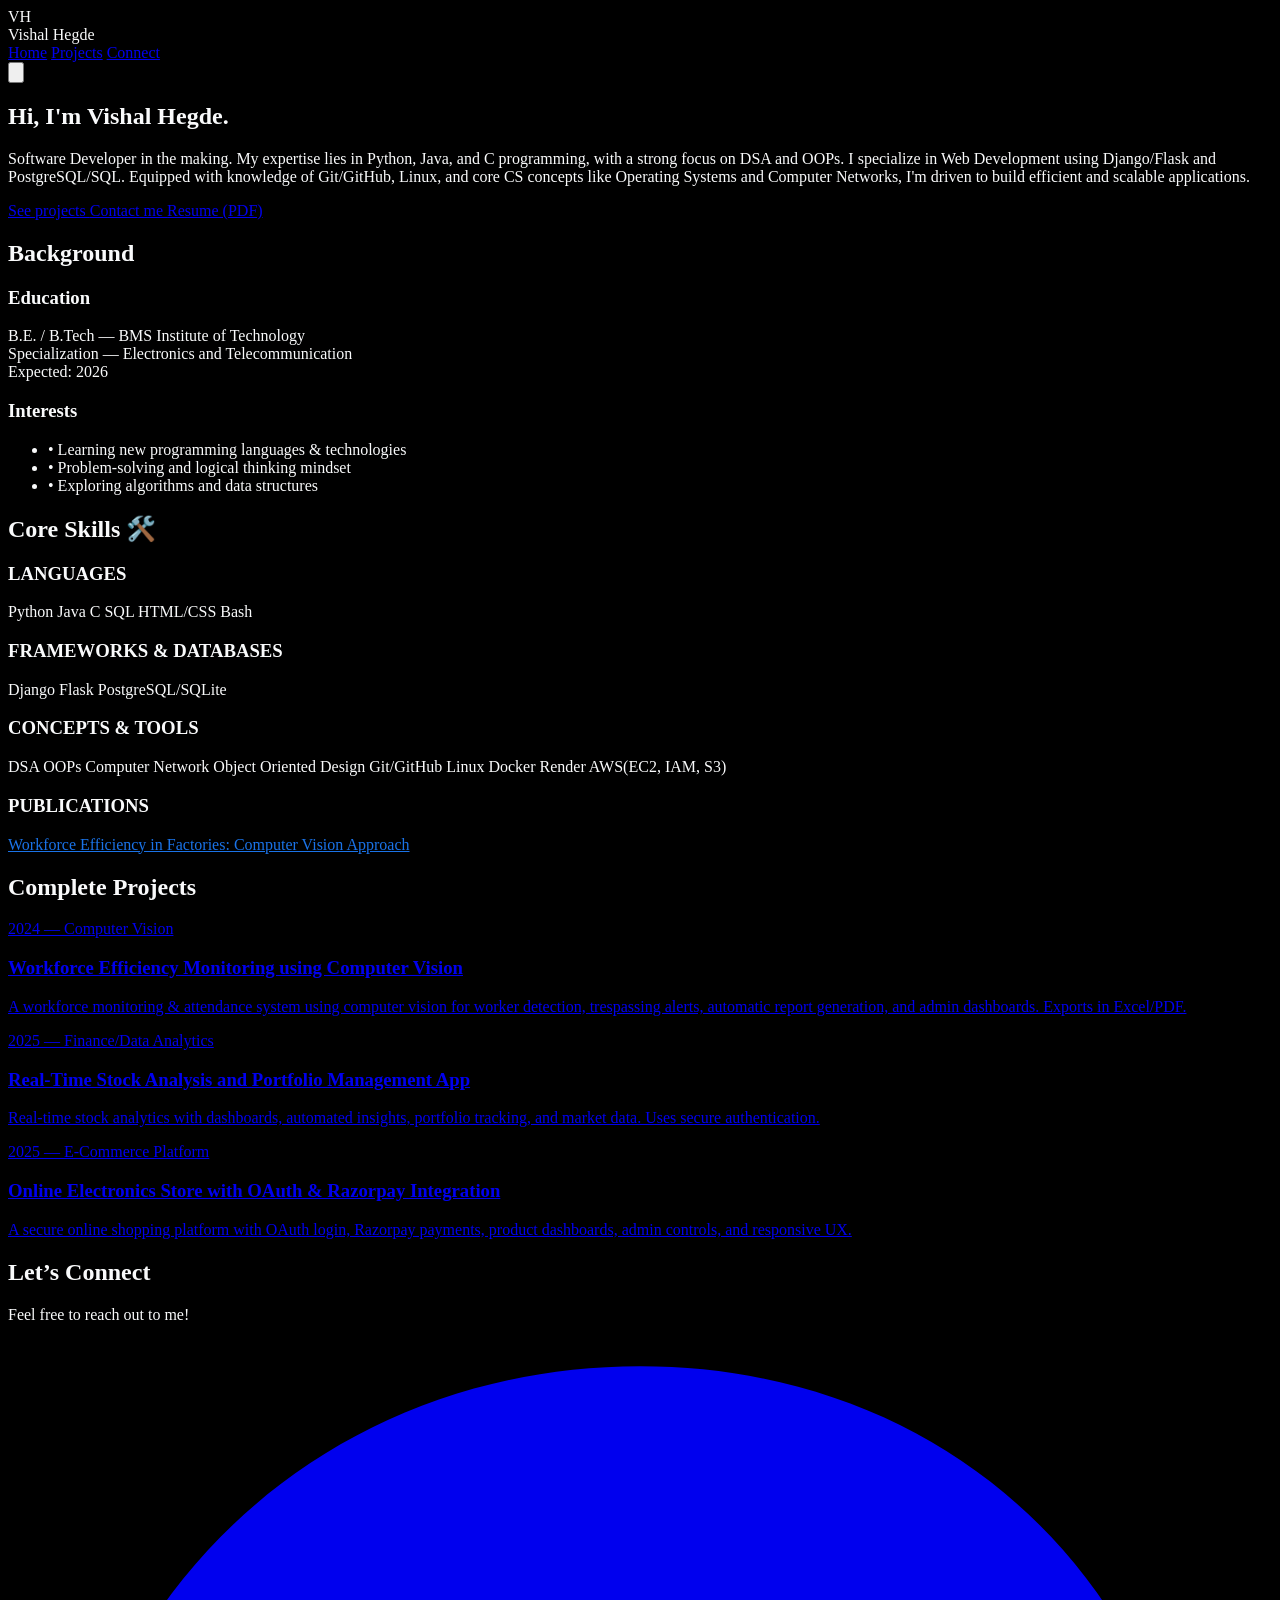
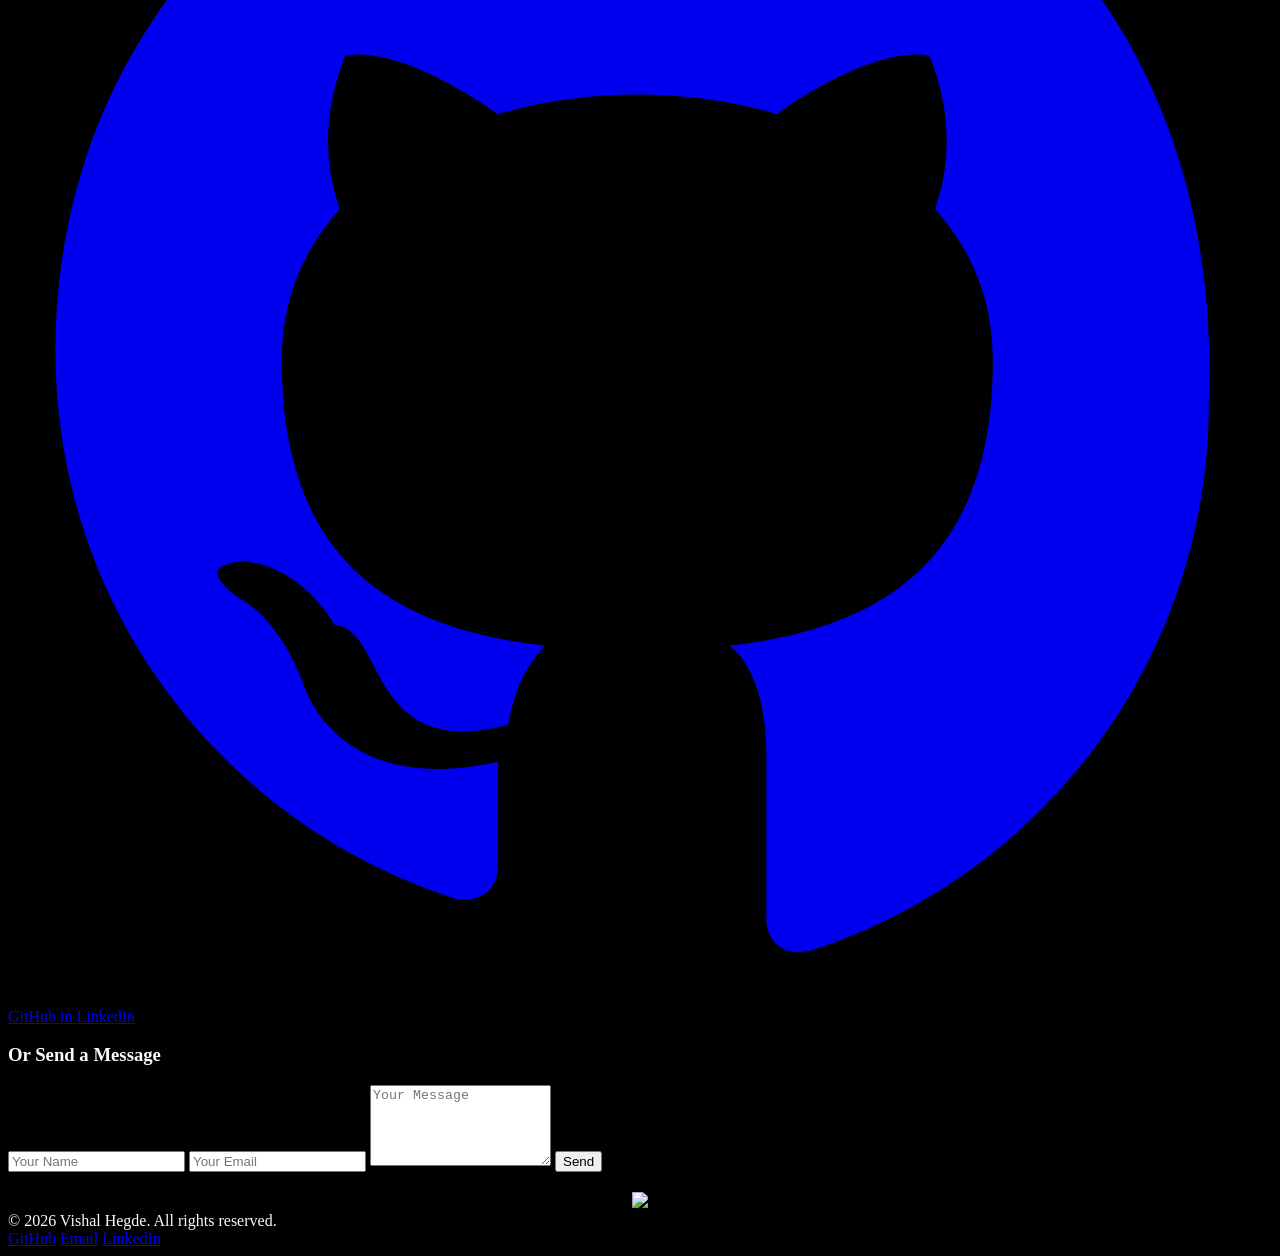
==== index.html @ f07d529d "Add AWS skills to the skills section" ====
<!doctype html>
<html lang="en">
<head>
  <meta charset="utf-8" />
  <meta name="viewport" content="width=device-width,initial-scale=1" />
  <title>About — Vishal Hegde</title>

  <script src="https://cdn.tailwindcss.com"></script>
<!-- Google tag (gtag.js) -->
<script async src="https://www.googletagmanager.com/gtag/js?id=G-PFP9SLNDZ5"></script>
<script>
  window.dataLayer = window.dataLayer || [];
  function gtag(){dataLayer.push(arguments);}
  gtag('js', new Date());

  gtag('config', 'G-PFP9SLNDZ5');
</script>
  <style>
    body {
      background: #000;          /* pure black */
      color: #f9fafb;
      min-height: 100vh;
    }
  </style>
</head>
<body class="antialiased">

  <header class="fixed top-0 inset-x-0 z-30">
    <div class="mx-auto max-w-5xl px-4">
      <div
        class="mt-3 mb-2 flex items-center justify-between rounded-2xl border border-white/10 bg-white/5 px-4 py-3 backdrop-blur-md"
      >
        <div class="flex items-center gap-2">
          <div class="flex h-9 w-9 items-center justify-center rounded-full bg-white/10 text-sm font-semibold">
            VH
          </div>
          <span class="text-sm font-medium sm:text-base">Vishal Hegde</span>
        </div>

        <nav class="hidden gap-6 text-sm text-neutral-200 md:flex">
          <a href="index.html" class="hover:text-white">Home</a>
          <a href="#projects" class="hover:text-white">Projects</a>
          <a href="#connect" class="hover:text-white">Connect</a>
        </nav>

        <button class="md:hidden p-1 text-neutral-200" aria-label="Menu">
          <svg viewBox="0 0 24 24" class="h-6 w-6" fill="none" stroke="currentColor" stroke-width="1.6">
            <path stroke-linecap="round" stroke-linejoin="round" d="M4 7h16M4 12h16M4 17h16"/>
          </svg>
        </button>
      </div>
    </div>
  </header>

  <main class="mx-auto max-w-5xl px-4 pt-28 pb-16 text-white">

    <section class="mb-16">
      <h1 class="mb-4 text-4xl font-bold sm:text-5xl">Hi, I'm Vishal Hegde.</h1>

      <p class="mb-6 max-w-3xl leading-relaxed text-neutral-300">
        Software Developer in the making. My expertise lies in Python, Java, and C programming, with a strong focus on DSA and OOPs. I specialize in Web Development using Django/Flask and PostgreSQL/SQL. Equipped with knowledge of Git/GitHub, Linux, and core CS concepts like Operating Systems and Computer Networks, I'm driven to build efficient and scalable applications.
      </p>

      <div class="flex flex-wrap gap-3 text-sm">
        <a href="#projects"
           class="rounded-lg border border-neutral-700 px-4 py-2 hover:bg-white/10">
          See projects
        </a>
        <a href="#connect"
           class="rounded-lg border border-neutral-700 px-4 py-2 hover:bg-white/10">
          Contact me
        </a>
        <a href="static/10-06-25resume.pdf" download
           class="rounded-lg border border-neutral-700 px-4 py-2 hover:bg-white/10">
          Resume (PDF)
        </a>
      </div>
    </section>

    <section class="mb-16 grid grid-cols-1 gap-6 md:grid-cols-2">
      <div class="rounded-2xl border border-neutral-800 bg-neutral-900 px-6 py-6">
        <h2 class="mb-4 text-xl font-semibold">Background</h2>

        <h3 class="mb-1 text-sm font-medium">Education</h3>
        <p class="mb-4 text-sm leading-relaxed text-neutral-300">
          B.E. / B.Tech — BMS Institute of Technology<br>
          Specialization — Electronics and Telecommunication<br>
          Expected: 2026
        </p>

        <h3 class="mb-1 text-sm font-medium">Interests</h3>
        <ul class="space-y-1 text-sm text-neutral-300">
          <li>• Learning new programming languages & technologies</li>
          <li>• Problem-solving and logical thinking mindset</li>
          <li>• Exploring algorithms and data structures</li>
        </ul>
      </div>

      <div class="rounded-2xl border border-neutral-800 bg-neutral-900 px-6 py-6">
        <h2 class="mb-4 flex items-center gap-2 text-xl font-semibold">
          Core Skills <span>🛠️</span>
        </h2>

        <h3 class="mb-2 text-xs font-semibold tracking-wide text-neutral-400">
          LANGUAGES
        </h3>
        <div class="mb-4 flex flex-wrap gap-2 text-xs">
          <span class="rounded-lg bg-white/10 px-3 py-1">Python</span>
          <span class="rounded-lg bg-white/10 px-3 py-1">Java</span>
          <span class="rounded-lg bg-white/10 px-3 py-1">C</span>
          <span class="rounded-lg bg-white/10 px-3 py-1">SQL</span>
          <span class="rounded-lg bg-white/10 px-3 py-1">HTML/CSS</span>
          <span class="rounded-lg bg-white/10 px-3 py-1">Bash</span>
        </div>

        <h3 class="mb-2 text-xs font-semibold tracking-wide text-neutral-400">
          FRAMEWORKS &amp; DATABASES
        </h3>
        <div class="mb-4 flex flex-wrap gap-2 text-xs">
          <span class="rounded-lg bg-white/10 px-3 py-1">Django</span>
          <span class="rounded-lg bg-white/10 px-3 py-1">Flask</span>
          <span class="rounded-lg bg-white/10 px-3 py-1">PostgreSQL/SQLite </span>
        </div>

        <h3 class="mb-2 text-xs font-semibold tracking-wide text-neutral-400">
          CONCEPTS &amp; TOOLS
        </h3>
        <div class="flex flex-wrap gap-2 text-xs">
          <span class="rounded-lg bg-white/10 px-3 py-1">DSA</span>
          <span class="rounded-lg bg-white/10 px-3 py-1">OOPs</span>
          <span class="rounded-lg bg-white/10 px-3 py-1">Computer Network</span>
          <span class="rounded-lg bg-white/10 px-3 py-1">Object Oriented Design</span>
          <span class="rounded-lg bg-white/10 px-3 py-1">Git/GitHub</span>
          <span class="rounded-lg bg-white/10 px-3 py-1">Linux</span>
          <span class="rounded-lg bg-white/10 px-3 py-1">Docker</span>
          <span class="rounded-lg bg-white/10 px-3 py-1">Render</span>
          <span class="rounded-lg bg-white/10 px-3 py-1">AWS(EC2, IAM, S3)</span>
        </div>
        <h3 class="mb-2 text-xs font-semibold tracking-wide text-neutral-400">
          PUBLICATIONS
        </h3>
        <div class="mb-4 flex flex-wrap gap-2 text-xs">
         <a style="color:#1a73e8; text-decoration: underline;" href="https://ieeexplore.ieee.org/document/11280292">Workforce Efficiency in Factories: Computer Vision Approach</a>
        </div>
      </div>
    </section>

    <section id="projects" class="mb-20">
      <div class="mb-8 flex items-center justify-between">
        <h2 class="text-3xl font-bold text-white">Complete Projects</h2>
      </div>

      <div class="space-y-8">
        <a
          href="project1.html"
          class="block rounded-xl bg-neutral-900 border border-neutral-800 p-6 hover:bg-neutral-800 transition"
        >
          <p class="text-xs text-neutral-400 mb-2">2024 — Computer Vision</p>
          <h3 class="text-lg font-semibold mb-3">
            Workforce Efficiency Monitoring using Computer Vision
          </h3>
          <p class="text-sm text-neutral-300 leading-relaxed">
            A workforce monitoring & attendance system using computer vision for worker detection,
            trespassing alerts, automatic report generation, and admin dashboards. Exports in Excel/PDF.
          </p>
        </a>

        <a
          href="project2.html"
          class="block rounded-xl bg-neutral-900 border border-neutral-800 p-6 hover:bg-neutral-800 transition"
        >
          <p class="text-xs text-neutral-400 mb-2">2025 — Finance/Data Analytics</p>
          <h3 class="text-lg font-semibold mb-3">
            Real-Time Stock Analysis and Portfolio Management App
          </h3>
          <p class="text-sm text-neutral-300 leading-relaxed">
            Real-time stock analytics with dashboards, automated insights, portfolio tracking,
            and market data. Uses secure authentication.
          </p>
        </a>

        <a
          href="project3.html"
          class="block rounded-xl bg-neutral-900 border border-neutral-800 p-6 hover:bg-neutral-800 transition"
        >
          <p class="text-xs text-neutral-400 mb-2">2025 — E-Commerce Platform</p>
          <h3 class="text-lg font-semibold mb-3">
            Online Electronics Store with OAuth & Razorpay Integration
          </h3>
          <p class="text-sm text-neutral-300 leading-relaxed">
            A secure online shopping platform with OAuth login, Razorpay payments, product dashboards,
            admin controls, and responsive UX.
          </p>
        </a>
      </div>
    </section>

    <section id="connect" class="mb-20 flex flex-col items-center text-center">
      <h2 class="text-4xl font-extrabold mb-3">Let’s Connect</h2>
      <p class="text-neutral-300 mb-8">Feel free to reach out to me!</p>

      <div class="flex flex-wrap justify-center gap-4 mb-10">
        <a href="https://github.com/mrnobody075"
           class="inline-flex items-center gap-2 rounded-md border border-neutral-400 bg-neutral-900 px-6 py-2.5 text-sm font-semibold hover:bg-neutral-800">
          <svg viewBox="0 0 24 24" aria-hidden="true" class="h-4 w-4">
            <path fill="currentColor"
                  d="M12 .5C5.7.5.9 5.3.9 11.6c0 4.9 3.2 9 7.6 10.4.6.1.8-.3.8-.6v-2c-3.1.7-3.7-1.5-3.7-1.5-.5-1.3-1.2-1.6-1.2-1.6-1-.7.1-.7.1-.7 1.1.1 1.7 1.2 1.7 1.2 1 .1.6 2.6 3.3 1.9.1-.7.4-1.2.7-1.5-2.5-.3-5-1.3-5-5.4 0-1.2.4-2.1 1.1-2.9-.1-.3-.5-1.4.1-2.9 0 0 .9-.3 2.9 1.1a9.7 9.7 0 0 1 5.3 0c2-1.4 2.9-1.1 2.9-1.1.6 1.5.2 2.6.1 2.9.7.8 1.1 1.7 1.1 2.9 0 4.1-2.5 5.1-5 5.4.4.3.7 1 .7 2.1v3.1c0 .3.2.7.8.6 4.4-1.4 7.6-5.5 7.6-10.4C23.1 5.3 18.3.5 12 .5z" />
          </svg>
          <span>GitHub</span>
        </a>

        <a href="https://www.linkedin.com/in/hegdevishals75/"
           class="inline-flex items-center gap-2 rounded-md border border-neutral-400 bg-neutral-900 px-6 py-2.5 text-sm font-semibold hover:bg-neutral-800">
          <span class="flex h-5 w-5 items-center justify-center rounded-[4px] bg-[#0A66C2] text-xs font-bold">
            in
          </span>
          <span>LinkedIn</span>
        </a>
      </div>

      <h3 class="text-2xl font-extrabold mb-6">Or Send a Message</h3>

      <form
        action="mailto:hegdevishals75@gmail.com"
        method="POST"
        class="w-full max-w-xl space-y-4 text-sm"
        enctype="text/plain"
      >
        <input
          type="text"
          name="name"
          placeholder="Your Name"
          required
          class="w-full rounded-md border border-neutral-700 bg-neutral-900 px-4 py-3 text-neutral-100 placeholder-neutral-500 outline-none focus:border-neutral-400"
        />

        <input
          type="email"
          name="email"
          placeholder="Your Email"
          required
          class="w-full rounded-md border border-neutral-700 bg-neutral-900 px-4 py-3 text-neutral-100 placeholder-neutral-500 outline-none focus:border-neutral-400"
        />

        <textarea
          name="message"
          rows="5"
          placeholder="Your Message"
          required
          class="w-full rounded-md border border-neutral-700 bg-neutral-900 px-4 py-3 text-neutral-100 placeholder-neutral-500 outline-none focus:border-neutral-400"
        ></textarea>

        <button
          type="submit"
          class="w-full rounded-md border border-black bg-black py-3 text-sm font-semibold text-white hover:bg-neutral-900"
        >
          Send
        </button>
      </form>
    </section>

  </main>

<div style="text-align:center; margin-top:20px;">
  <img src="https://komarev.com/ghpvc/?username=mrnobody075&style=for-the-badge"/>
</div>
  <footer class="border-t border-neutral-900 bg-black py-6 text-sm text-neutral-400">
    <div class="mx-auto flex max-w-5xl flex-col items-center justify-between gap-4 px-4 md:flex-row">
      <div>© <span id="year"></span> Vishal Hegde. All rights reserved.</div>
      <div class="flex items-center gap-3">
        <a href="https://github.com/mrnobody075" class="hover:text-white">GitHub</a>
        <a href="mailto:hegdevishals75@gmail.com" class="hover:text-white">Email</a>
        <a href="https://www.linkedin.com/in/hegdevishals75/" class="hover:text-white">LinkedIn</a>
      </div>
    </div>
    <script>
      document.getElementById("year").textContent = new Date().getFullYear();
    </script>
  </footer>
</body>
</html>
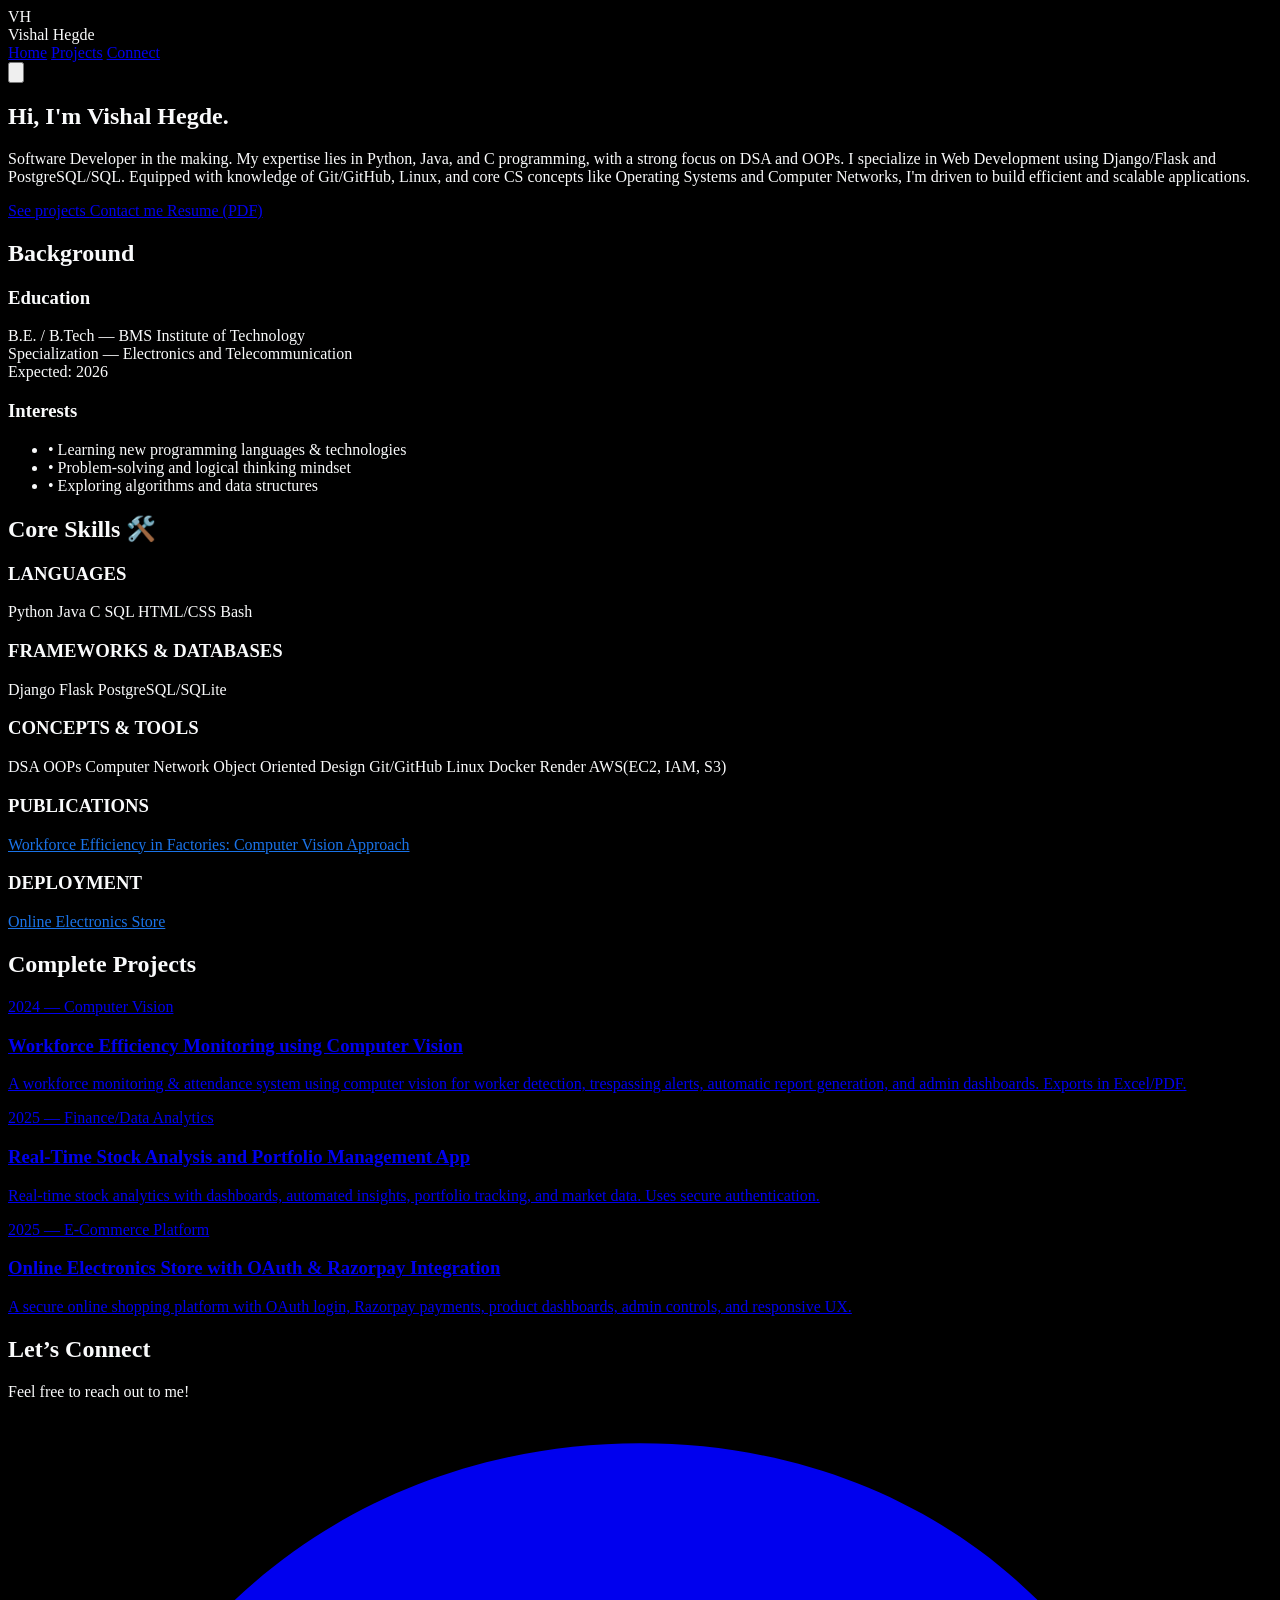
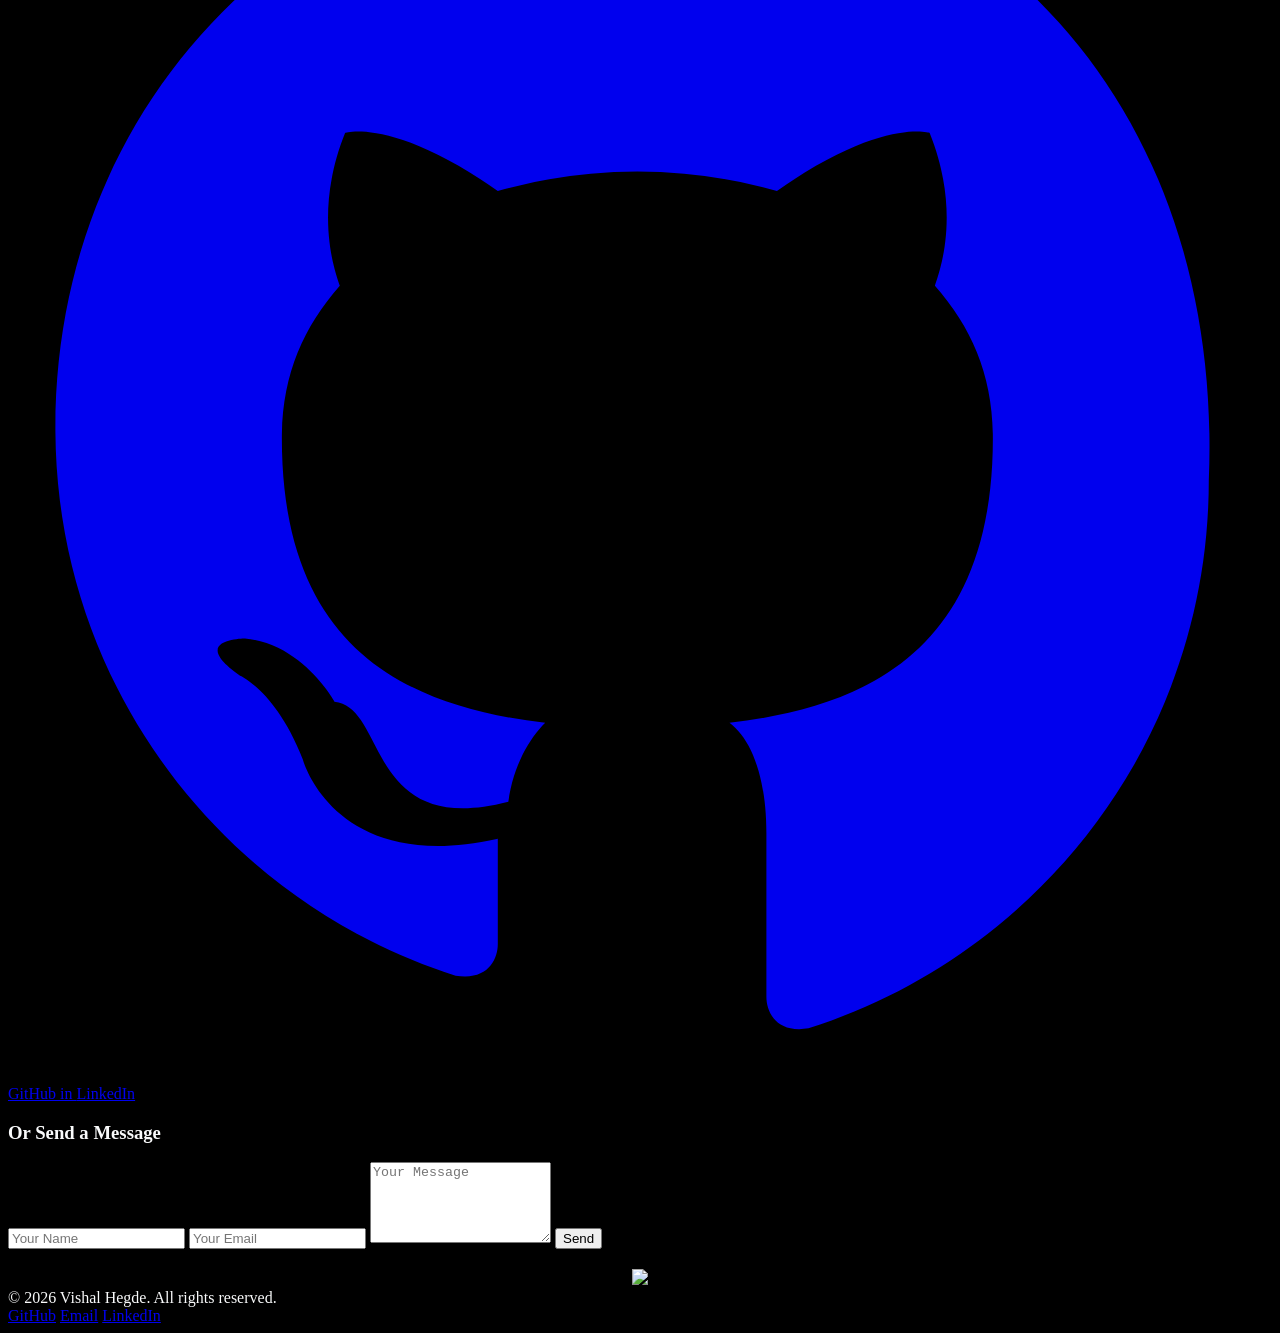
==== commit 49e15260: "Add deployment section with project links" ====
--- a/index.html
+++ b/index.html
@@ -70,7 +70,7 @@
            class="rounded-lg border border-neutral-700 px-4 py-2 hover:bg-white/10">
           Contact me
         </a>
-        <a href="static/10-06-25resume.pdf" download
+        <a href="static/Resume.pdf" download
            class="rounded-lg border border-neutral-700 px-4 py-2 hover:bg-white/10">
           Resume (PDF)
         </a>
@@ -141,6 +141,12 @@
         </h3>
         <div class="mb-4 flex flex-wrap gap-2 text-xs">
          <a style="color:#1a73e8; text-decoration: underline;" href="https://ieeexplore.ieee.org/document/11280292">Workforce Efficiency in Factories: Computer Vision Approach</a>
+        </div>
+        <h3 class="mb-2 text-xs font-semibold tracking-wide text-neutral-400">
+          DEPLOYMENT
+        </h3>
+        <div class="mb-4 flex flex-wrap gap-2 text-xs">
+         <a style="color:#1a73e8; text-decoration: underline;" href="https://online-e-commerce-application-with.onrender.com/">Online Electronics Store</a>
         </div>
       </div>
     </section>
@@ -268,7 +274,7 @@
     <div class="mx-auto flex max-w-5xl flex-col items-center justify-between gap-4 px-4 md:flex-row">
       <div>© <span id="year"></span> Vishal Hegde. All rights reserved.</div>
       <div class="flex items-center gap-3">
-        <a href="https://github.com/mrnobody075" class="hover:text-white">GitHub</a>
+        <a href="https://github.com/vishal-h-dev" class="hover:text-white">GitHub</a>
         <a href="mailto:hegdevishals75@gmail.com" class="hover:text-white">Email</a>
         <a href="https://www.linkedin.com/in/hegdevishals75/" class="hover:text-white">LinkedIn</a>
       </div>
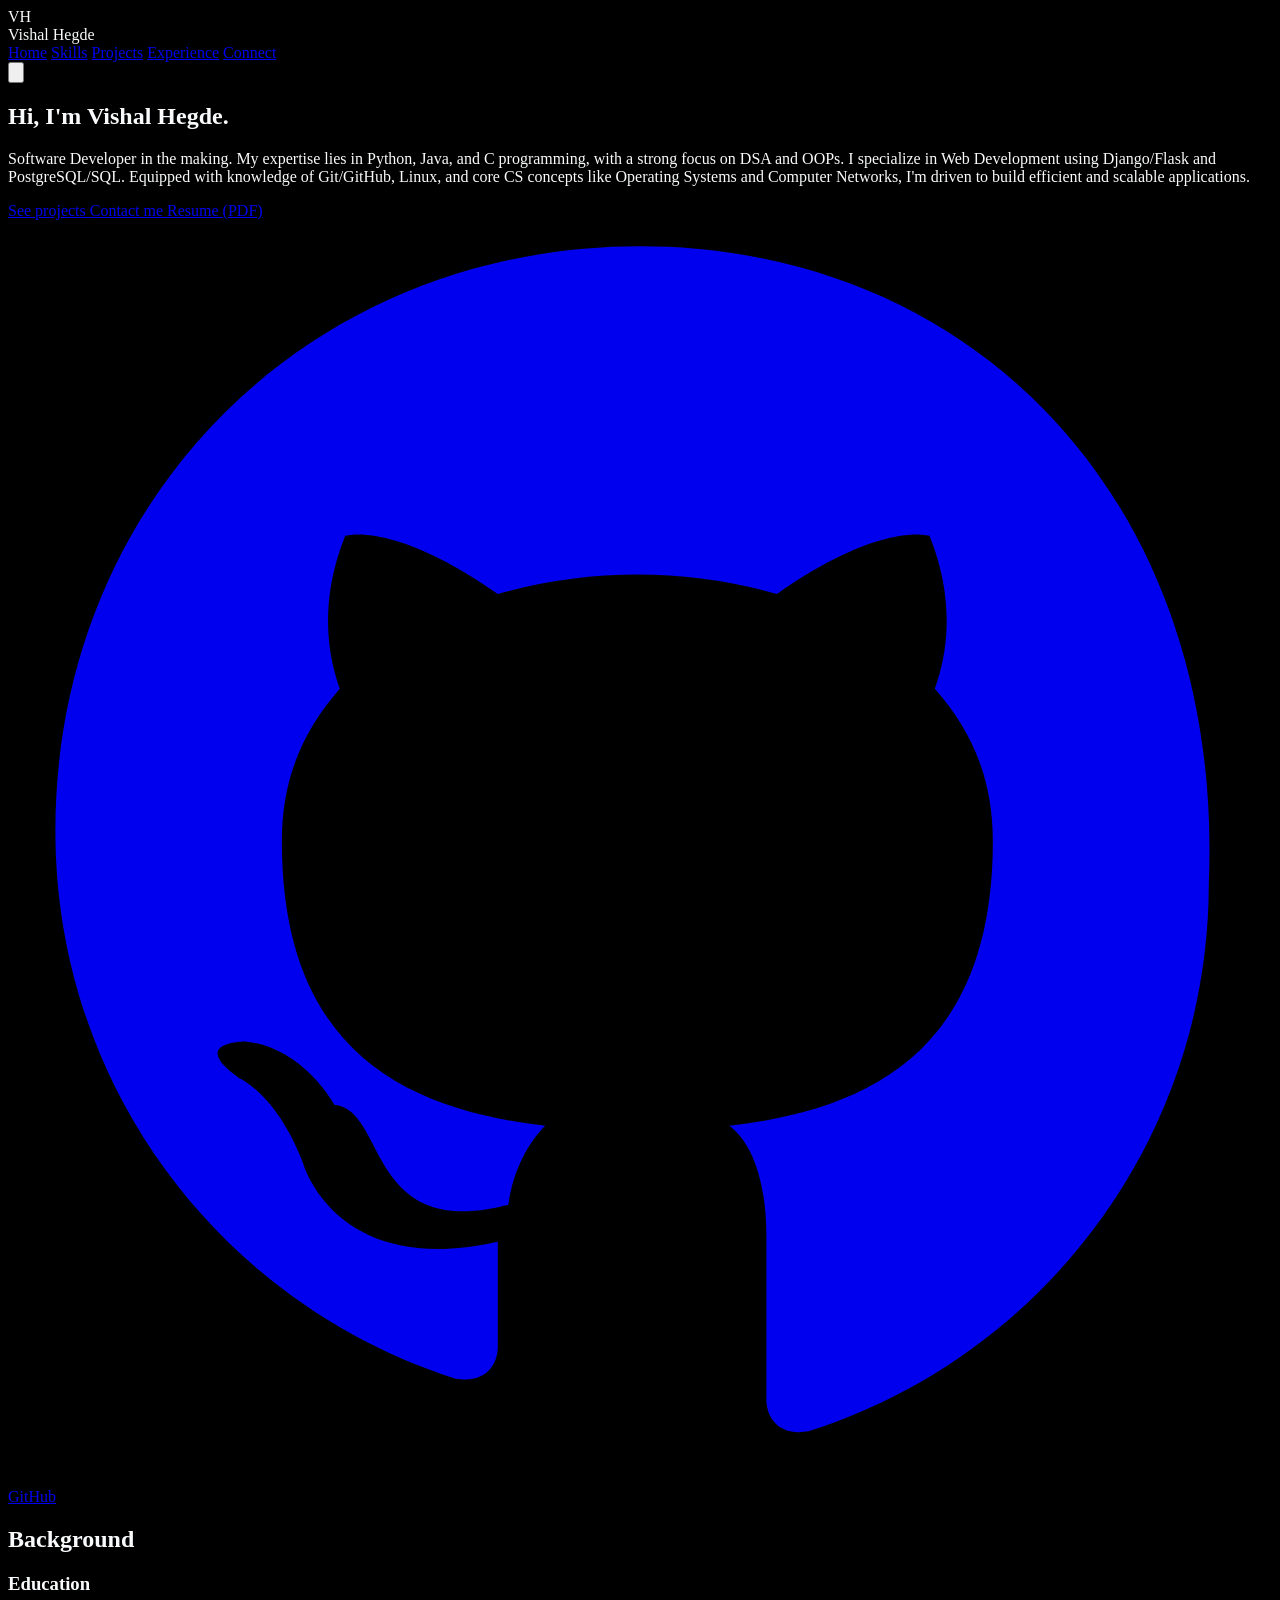
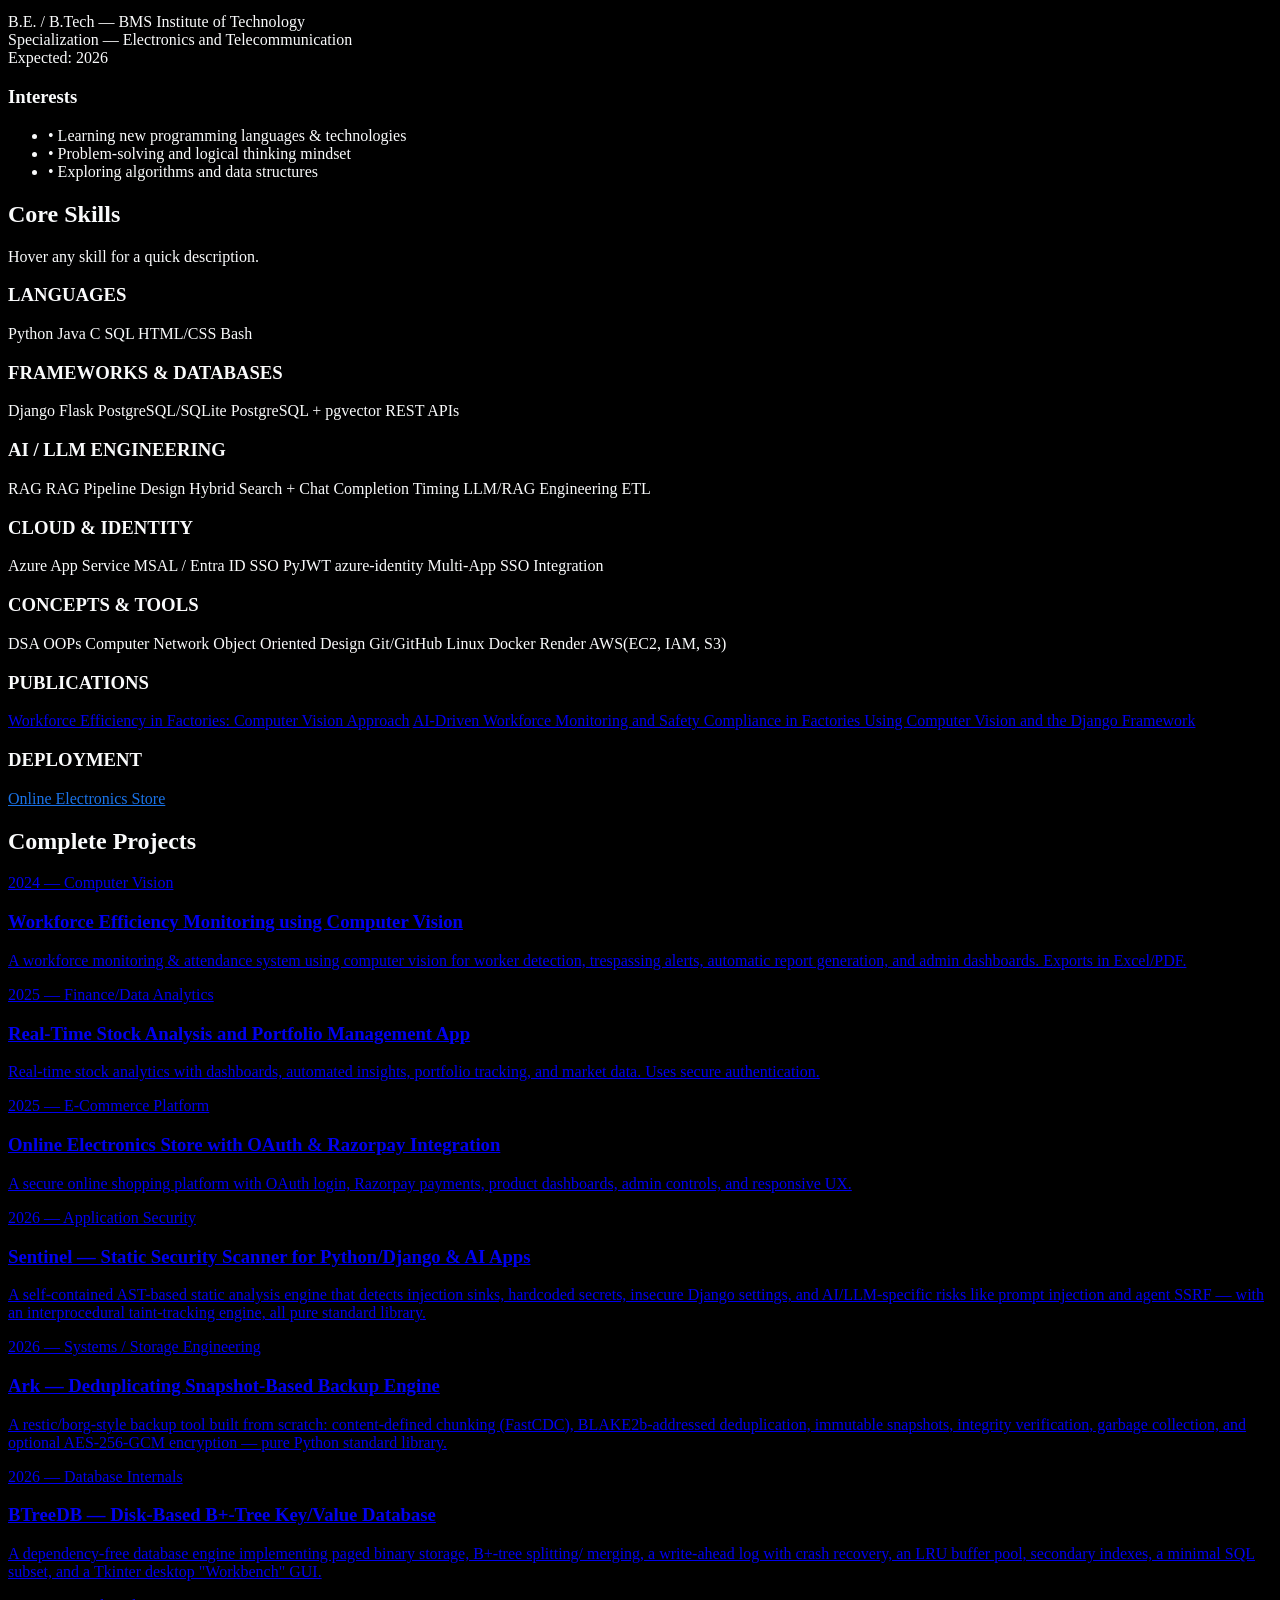
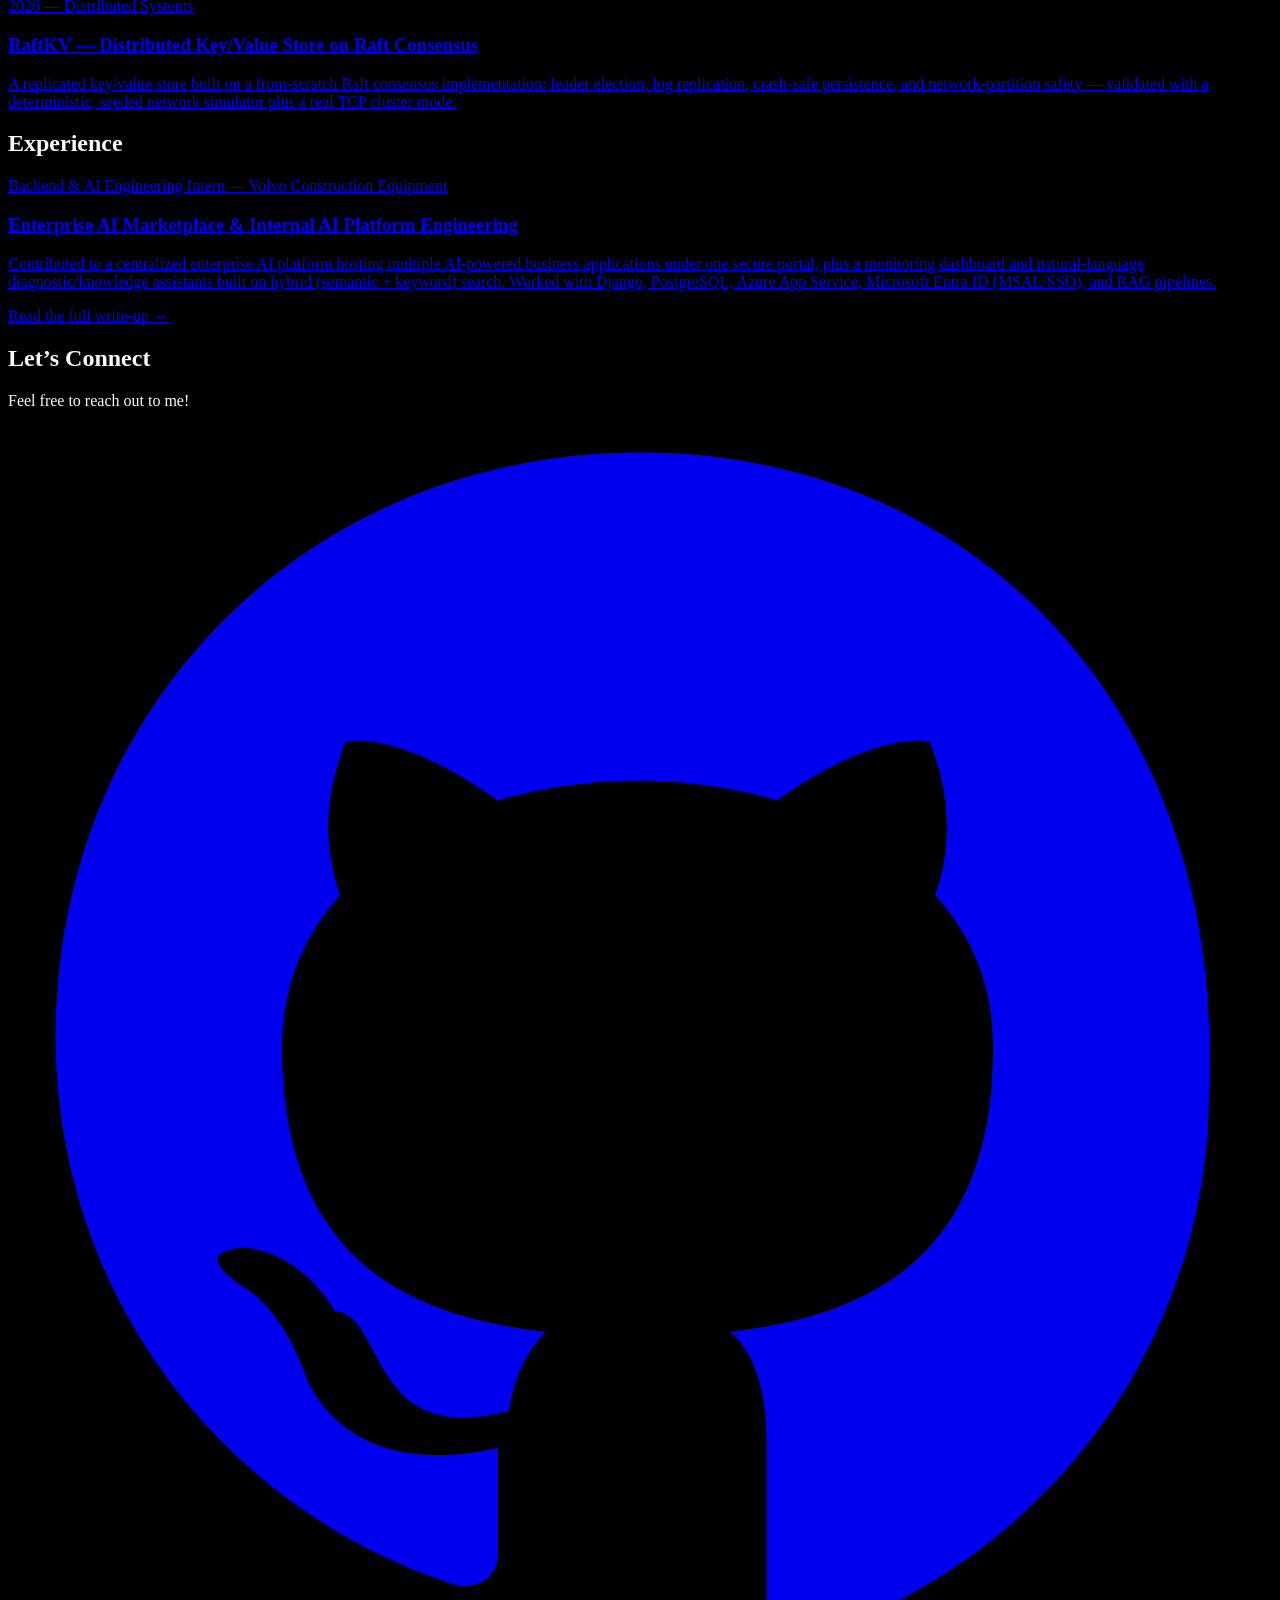
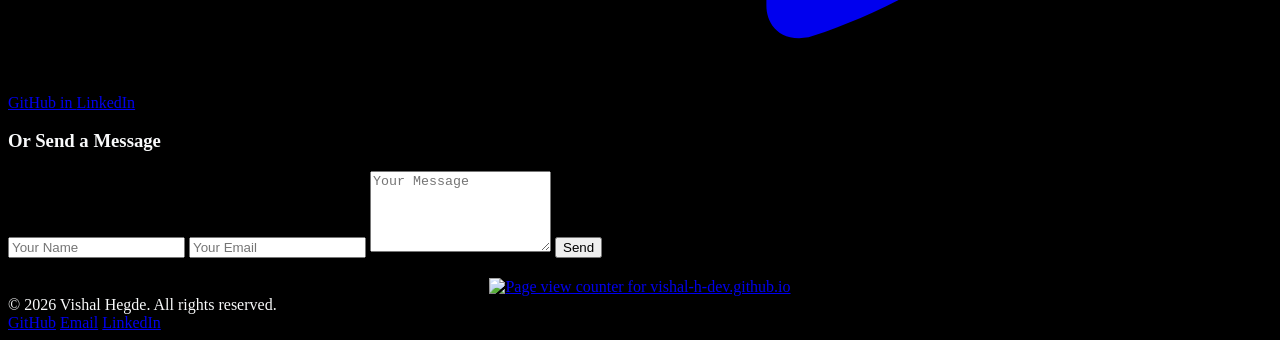
==== commit d4329f5a: "Enhance skills section with tooltips and update project links Added skill chips with tooltips for be" ====
--- a/index.html
+++ b/index.html
@@ -21,7 +21,15 @@
       color: #f9fafb;
       min-height: 100vh;
     }
+    .skill-chip {
+      cursor: help;
+      transition: background-color .15s ease;
+    }
+    .skill-chip:hover {
+      background-color: rgba(255,255,255,0.22);
+    }
   </style>
+  <link rel="stylesheet" href="static/theme.css">
 </head>
 <body class="antialiased">
 
@@ -39,7 +47,9 @@
 
         <nav class="hidden gap-6 text-sm text-neutral-200 md:flex">
           <a href="index.html" class="hover:text-white">Home</a>
+          <a href="#skills" class="hover:text-white">Skills</a>
           <a href="#projects" class="hover:text-white">Projects</a>
+          <a href="#experience" class="hover:text-white">Experience</a>
           <a href="#connect" class="hover:text-white">Connect</a>
         </nav>
 
@@ -55,7 +65,7 @@
   <main class="mx-auto max-w-5xl px-4 pt-28 pb-16 text-white">
 
     <section class="mb-16">
-      <h1 class="mb-4 text-4xl font-bold sm:text-5xl">Hi, I'm Vishal Hegde.</h1>
+      <h1 class="gradient-heading mb-4 text-4xl font-bold sm:text-5xl">Hi, I'm Vishal Hegde.</h1>
 
       <p class="mb-6 max-w-3xl leading-relaxed text-neutral-300">
         Software Developer in the making. My expertise lies in Python, Java, and C programming, with a strong focus on DSA and OOPs. I specialize in Web Development using Django/Flask and PostgreSQL/SQL. Equipped with knowledge of Git/GitHub, Linux, and core CS concepts like Operating Systems and Computer Networks, I'm driven to build efficient and scalable applications.
@@ -73,6 +83,14 @@
         <a href="static/Resume.pdf" download
            class="rounded-lg border border-neutral-700 px-4 py-2 hover:bg-white/10">
           Resume (PDF)
+        </a>
+        <a href="https://github.com/mrnobody075" target="_blank" rel="noopener"
+           class="inline-flex items-center gap-2 rounded-lg border border-neutral-700 px-4 py-2 hover:bg-white/10">
+          <svg viewBox="0 0 24 24" aria-hidden="true" class="h-4 w-4">
+            <path fill="currentColor"
+                  d="M12 .5C5.7.5.9 5.3.9 11.6c0 4.9 3.2 9 7.6 10.4.6.1.8-.3.8-.6v-2c-3.1.7-3.7-1.5-3.7-1.5-.5-1.3-1.2-1.6-1.2-1.6-1-.7.1-.7.1-.7 1.1.1 1.7 1.2 1.7 1.2 1 .1.6 2.6 3.3 1.9.1-.7.4-1.2.7-1.5-2.5-.3-5-1.3-5-5.4 0-1.2.4-2.1 1.1-2.9-.1-.3-.5-1.4.1-2.9 0 0 .9-.3 2.9 1.1a9.7 9.7 0 0 1 5.3 0c2-1.4 2.9-1.1 2.9-1.1.6 1.5.2 2.6.1 2.9.7.8 1.1 1.7 1.1 2.9 0 4.1-2.5 5.1-5 5.4.4.3.7 1 .7 2.1v3.1c0 .3.2.7.8.6 4.4-1.4 7.6-5.5 7.6-10.4C23.1 5.3 18.3.5 12 .5z" />
+          </svg>
+          <span>GitHub</span>
         </a>
       </div>
     </section>
@@ -96,51 +114,77 @@
         </ul>
       </div>
 
-      <div class="rounded-2xl border border-neutral-800 bg-neutral-900 px-6 py-6">
+      <div class="rounded-2xl border border-neutral-800 bg-neutral-900 px-6 py-6" id="skills">
         <h2 class="mb-4 flex items-center gap-2 text-xl font-semibold">
-          Core Skills <span>🛠️</span>
+          Core Skills
         </h2>
+        <p class="mb-4 text-xs text-neutral-500">Hover any skill for a quick description.</p>
 
         <h3 class="mb-2 text-xs font-semibold tracking-wide text-neutral-400">
           LANGUAGES
         </h3>
         <div class="mb-4 flex flex-wrap gap-2 text-xs">
-          <span class="rounded-lg bg-white/10 px-3 py-1">Python</span>
-          <span class="rounded-lg bg-white/10 px-3 py-1">Java</span>
-          <span class="rounded-lg bg-white/10 px-3 py-1">C</span>
-          <span class="rounded-lg bg-white/10 px-3 py-1">SQL</span>
-          <span class="rounded-lg bg-white/10 px-3 py-1">HTML/CSS</span>
-          <span class="rounded-lg bg-white/10 px-3 py-1">Bash</span>
+          <span class="skill-chip rounded-lg bg-white/10 px-3 py-1" data-tooltip="Primary language across backend services, data engineering, tooling, and systems projects.">Python</span>
+          <span class="skill-chip rounded-lg bg-white/10 px-3 py-1" data-tooltip="Object-oriented development, DSA, and JVM-based application experience.">Java</span>
+          <span class="skill-chip rounded-lg bg-white/10 px-3 py-1" data-tooltip="Low-level programming, memory management, and systems fundamentals.">C</span>
+          <span class="skill-chip rounded-lg bg-white/10 px-3 py-1" data-tooltip="Relational query writing, schema design, indexing, and query tuning.">SQL</span>
+          <span class="skill-chip rounded-lg bg-white/10 px-3 py-1" data-tooltip="Front-end structure and styling, including responsive/Tailwind-based UIs.">HTML/CSS</span>
+          <span class="skill-chip rounded-lg bg-white/10 px-3 py-1" data-tooltip="Shell scripting for automation, deployment startup scripts, and Linux workflows.">Bash</span>
         </div>
 
         <h3 class="mb-2 text-xs font-semibold tracking-wide text-neutral-400">
           FRAMEWORKS &amp; DATABASES
         </h3>
         <div class="mb-4 flex flex-wrap gap-2 text-xs">
-          <span class="rounded-lg bg-white/10 px-3 py-1">Django</span>
-          <span class="rounded-lg bg-white/10 px-3 py-1">Flask</span>
-          <span class="rounded-lg bg-white/10 px-3 py-1">PostgreSQL/SQLite </span>
+          <span class="skill-chip rounded-lg bg-white/10 px-3 py-1" data-tooltip="Full-stack web framework used for building secure, multi-app platforms and admin dashboards.">Django</span>
+          <span class="skill-chip rounded-lg bg-white/10 px-3 py-1" data-tooltip="Lightweight Python web framework for APIs and smaller services.">Flask</span>
+          <span class="skill-chip rounded-lg bg-white/10 px-3 py-1" data-tooltip="Relational database design, migrations, and query optimization; embedded SQLite for lightweight storage.">PostgreSQL/SQLite</span>
+          <span class="skill-chip rounded-lg bg-white/10 px-3 py-1" data-tooltip="PostgreSQL extension for storing and querying vector embeddings — used to power semantic/similarity search in AI applications.">PostgreSQL + pgvector</span>
+          <span class="skill-chip rounded-lg bg-white/10 px-3 py-1" data-tooltip="Designing and exposing HTTP APIs (resource modeling, auth, versioning) consumed by front-ends and other services.">REST APIs</span>
+        </div>
+
+        <h3 class="mb-2 text-xs font-semibold tracking-wide text-neutral-400">
+          AI / LLM ENGINEERING
+        </h3>
+        <div class="mb-4 flex flex-wrap gap-2 text-xs">
+          <span class="skill-chip rounded-lg bg-white/10 px-3 py-1" data-tooltip="Retrieval-Augmented Generation: grounding LLM responses in retrieved documents/data instead of relying on model memory alone.">RAG</span>
+          <span class="skill-chip rounded-lg bg-white/10 px-3 py-1" data-tooltip="Designing end-to-end retrieval pipelines: chunking, embedding, indexing, retrieval, ranking, and prompt assembly.">RAG Pipeline Design</span>
+          <span class="skill-chip rounded-lg bg-white/10 px-3 py-1" data-tooltip="Combining semantic (vector) search with traditional keyword search and measuring/optimizing end-to-end response latency.">Hybrid Search + Chat Completion Timing</span>
+          <span class="skill-chip rounded-lg bg-white/10 px-3 py-1" data-tooltip="Building and evaluating LLM-powered features: prompt design, grounding, and automated accuracy/quality checks.">LLM/RAG Engineering</span>
+          <span class="skill-chip rounded-lg bg-white/10 px-3 py-1" data-tooltip="Extract, Transform, Load: building data pipelines that clean, normalize, and prepare data for downstream systems and AI models.">ETL</span>
+        </div>
+
+        <h3 class="mb-2 text-xs font-semibold tracking-wide text-neutral-400">
+          CLOUD &amp; IDENTITY
+        </h3>
+        <div class="mb-4 flex flex-wrap gap-2 text-xs">
+          <span class="skill-chip rounded-lg bg-white/10 px-3 py-1" data-tooltip="Deploying and configuring Python web apps (Gunicorn/WSGI) on Azure's managed application hosting service.">Azure App Service</span>
+          <span class="skill-chip rounded-lg bg-white/10 px-3 py-1" data-tooltip="Enterprise single sign-on using Microsoft's identity platform, including token validation and tenant checks.">MSAL / Entra ID SSO</span>
+          <span class="skill-chip rounded-lg bg-white/10 px-3 py-1" data-tooltip="Decoding and validating JSON Web Tokens for authenticated API/session flows.">PyJWT</span>
+          <span class="skill-chip rounded-lg bg-white/10 px-3 py-1" data-tooltip="Python SDK for authenticating against Azure AD/Entra ID across multiple app registrations and redirect URIs.">azure-identity</span>
+          <span class="skill-chip rounded-lg bg-white/10 px-3 py-1" data-tooltip="Coordinating SSO login across multiple app registrations and redirect URIs for a multi-app platform.">Multi-App SSO Integration</span>
         </div>
 
         <h3 class="mb-2 text-xs font-semibold tracking-wide text-neutral-400">
           CONCEPTS &amp; TOOLS
         </h3>
         <div class="flex flex-wrap gap-2 text-xs">
-          <span class="rounded-lg bg-white/10 px-3 py-1">DSA</span>
-          <span class="rounded-lg bg-white/10 px-3 py-1">OOPs</span>
-          <span class="rounded-lg bg-white/10 px-3 py-1">Computer Network</span>
-          <span class="rounded-lg bg-white/10 px-3 py-1">Object Oriented Design</span>
-          <span class="rounded-lg bg-white/10 px-3 py-1">Git/GitHub</span>
-          <span class="rounded-lg bg-white/10 px-3 py-1">Linux</span>
-          <span class="rounded-lg bg-white/10 px-3 py-1">Docker</span>
-          <span class="rounded-lg bg-white/10 px-3 py-1">Render</span>
-          <span class="rounded-lg bg-white/10 px-3 py-1">AWS(EC2, IAM, S3)</span>
+          <span class="skill-chip rounded-lg bg-white/10 px-3 py-1" data-tooltip="Algorithmic problem solving: arrays, trees, graphs, hashing, and complexity analysis.">DSA</span>
+          <span class="skill-chip rounded-lg bg-white/10 px-3 py-1" data-tooltip="Encapsulation, inheritance, polymorphism, and clean class-based design.">OOPs</span>
+          <span class="skill-chip rounded-lg bg-white/10 px-3 py-1" data-tooltip="TCP/IP fundamentals, sockets, and distributed-systems networking (used in building a Raft-based cluster).">Computer Network</span>
+          <span class="skill-chip rounded-lg bg-white/10 px-3 py-1" data-tooltip="Designing maintainable, testable software architectures and module boundaries.">Object Oriented Design</span>
+          <span class="skill-chip rounded-lg bg-white/10 px-3 py-1" data-tooltip="Version control workflows: branching, PRs, and collaborative development.">Git/GitHub</span>
+          <span class="skill-chip rounded-lg bg-white/10 px-3 py-1" data-tooltip="Command-line proficiency, process management, and day-to-day development on Linux systems.">Linux</span>
+          <span class="skill-chip rounded-lg bg-white/10 px-3 py-1" data-tooltip="Containerizing applications for consistent, portable deployments.">Docker</span>
+          <span class="skill-chip rounded-lg bg-white/10 px-3 py-1" data-tooltip="Cloud deployment platform used for hosting live demo applications.">Render</span>
+          <span class="skill-chip rounded-lg bg-white/10 px-3 py-1" data-tooltip="Compute, identity, and storage services used for cloud-hosted applications.">AWS(EC2, IAM, S3)</span>
         </div>
         <h3 class="mb-2 text-xs font-semibold tracking-wide text-neutral-400">
           PUBLICATIONS
         </h3>
         <div class="mb-4 flex flex-wrap gap-2 text-xs">
-         <a style="color:#1a73e8; text-decoration: underline;" href="https://ieeexplore.ieee.org/document/11280292">Workforce Efficiency in Factories: Computer Vision Approach</a>
+         <a class="text-teal-300 underline hover:text-white transition" href="https://ieeexplore.ieee.org/document/11280292">Workforce Efficiency in Factories: Computer Vision Approach</a>
+         <a class="text-teal-300 underline hover:text-white transition" href="https://ieeexplore.ieee.org/document/11481888">AI-Driven Workforce Monitoring and Safety Compliance in Factories Using Computer Vision and the Django Framework</a>
         </div>
         <h3 class="mb-2 text-xs font-semibold tracking-wide text-neutral-400">
           DEPLOYMENT
@@ -158,7 +202,7 @@
 
       <div class="space-y-8">
         <a
-          href="project1.html"
+          href="project1updated.html"
           class="block rounded-xl bg-neutral-900 border border-neutral-800 p-6 hover:bg-neutral-800 transition"
         >
           <p class="text-xs text-neutral-400 mb-2">2024 — Computer Vision</p>
@@ -198,7 +242,90 @@
             admin controls, and responsive UX.
           </p>
         </a>
-      </div>
+
+        <a
+          href="sentinel.html"
+          class="block rounded-xl bg-neutral-900 border border-neutral-800 p-6 hover:bg-neutral-800 transition"
+        >
+          <p class="text-xs text-neutral-400 mb-2">2026 — Application Security</p>
+          <h3 class="text-lg font-semibold mb-3">
+            Sentinel — Static Security Scanner for Python/Django &amp; AI Apps
+          </h3>
+          <p class="text-sm text-neutral-300 leading-relaxed">
+            A self-contained AST-based static analysis engine that detects injection sinks, hardcoded
+            secrets, insecure Django settings, and AI/LLM-specific risks like prompt injection and
+            agent SSRF — with an interprocedural taint-tracking engine, all pure standard library.
+          </p>
+        </a>
+
+        <a
+          href="ark.html"
+          class="block rounded-xl bg-neutral-900 border border-neutral-800 p-6 hover:bg-neutral-800 transition"
+        >
+          <p class="text-xs text-neutral-400 mb-2">2026 — Systems / Storage Engineering</p>
+          <h3 class="text-lg font-semibold mb-3">
+            Ark — Deduplicating Snapshot-Based Backup Engine
+          </h3>
+          <p class="text-sm text-neutral-300 leading-relaxed">
+            A restic/borg-style backup tool built from scratch: content-defined chunking (FastCDC),
+            BLAKE2b-addressed deduplication, immutable snapshots, integrity verification, garbage
+            collection, and optional AES-256-GCM encryption — pure Python standard library.
+          </p>
+        </a>
+
+        <a
+          href="btreedb.html"
+          class="block rounded-xl bg-neutral-900 border border-neutral-800 p-6 hover:bg-neutral-800 transition"
+        >
+          <p class="text-xs text-neutral-400 mb-2">2026 — Database Internals</p>
+          <h3 class="text-lg font-semibold mb-3">
+            BTreeDB — Disk-Based B+-Tree Key/Value Database
+          </h3>
+          <p class="text-sm text-neutral-300 leading-relaxed">
+            A dependency-free database engine implementing paged binary storage, B+-tree splitting/
+            merging, a write-ahead log with crash recovery, an LRU buffer pool, secondary indexes, a
+            minimal SQL subset, and a Tkinter desktop "Workbench" GUI.
+          </p>
+        </a>
+
+        <a
+          href="raftkv.html"
+          class="block rounded-xl bg-neutral-900 border border-neutral-800 p-6 hover:bg-neutral-800 transition"
+        >
+          <p class="text-xs text-neutral-400 mb-2">2026 — Distributed Systems</p>
+          <h3 class="text-lg font-semibold mb-3">
+            RaftKV — Distributed Key/Value Store on Raft Consensus
+          </h3>
+          <p class="text-sm text-neutral-300 leading-relaxed">
+            A replicated key/value store built on a from-scratch Raft consensus implementation:
+            leader election, log replication, crash-safe persistence, and network-partition safety —
+            validated with a deterministic, seeded network simulator plus a real TCP cluster mode.
+          </p>
+        </a>
+      </div>
+    </section>
+
+    <section id="experience" class="mb-20">
+      <div class="mb-8 flex items-center justify-between">
+        <h2 class="text-3xl font-bold text-white">Experience</h2>
+      </div>
+
+      <a
+        href="internship.html"
+        class="block rounded-xl bg-neutral-900 border border-neutral-800 p-6 hover:bg-neutral-800 transition"
+      >
+        <p class="text-xs text-neutral-400 mb-2">Backend &amp; AI Engineering Intern — Volvo Construction Equipment</p>
+        <h3 class="text-lg font-semibold mb-3">
+          Enterprise AI Marketplace &amp; Internal AI Platform Engineering
+        </h3>
+        <p class="text-sm text-neutral-300 leading-relaxed">
+          Contributed to a centralized enterprise AI platform hosting multiple AI-powered business
+          applications under one secure portal, plus a monitoring dashboard and natural-language
+          diagnostic/knowledge assistants built on hybrid (semantic + keyword) search. Worked with
+          Django, PostgreSQL, Azure App Service, Microsoft Entra ID (MSAL/SSO), and RAG pipelines.
+        </p>
+        <span class="mt-4 inline-block text-xs font-semibold text-blue-400">Read the full write-up →</span>
+      </a>
     </section>
 
     <section id="connect" class="mb-20 flex flex-col items-center text-center">
@@ -234,24 +361,30 @@
       >
         <input
           type="text"
+          id="name"
           name="name"
           placeholder="Your Name"
+          aria-label="Your Name"
           required
           class="w-full rounded-md border border-neutral-700 bg-neutral-900 px-4 py-3 text-neutral-100 placeholder-neutral-500 outline-none focus:border-neutral-400"
         />
 
         <input
           type="email"
+          id="email"
           name="email"
           placeholder="Your Email"
+          aria-label="Your Email"
           required
           class="w-full rounded-md border border-neutral-700 bg-neutral-900 px-4 py-3 text-neutral-100 placeholder-neutral-500 outline-none focus:border-neutral-400"
         />
 
         <textarea
+          id="message"
           name="message"
           rows="5"
           placeholder="Your Message"
+          aria-label="Your Message"
           required
           class="w-full rounded-md border border-neutral-700 bg-neutral-900 px-4 py-3 text-neutral-100 placeholder-neutral-500 outline-none focus:border-neutral-400"
         ></textarea>
@@ -268,7 +401,10 @@
   </main>
 
 <div style="text-align:center; margin-top:20px;">
-  <img src="https://komarev.com/ghpvc/?username=mrnobody075&style=for-the-badge"/>
+  <a href="https://hits.seeyoufarm.com" target="_blank" rel="noopener">
+    <img src="https://hits.seeyoufarm.com/api/count/incr/badge.svg?url=https%3A%2F%2Fvishal-h-dev.github.io%2F&count_bg=%235EEAD4&title_bg=%23303030&icon=&icon_color=%23E7E7E7&title=page+views&edge_flat=false"
+         alt="Page view counter for vishal-h-dev.github.io"/>
+  </a>
 </div>
   <footer class="border-t border-neutral-900 bg-black py-6 text-sm text-neutral-400">
     <div class="mx-auto flex max-w-5xl flex-col items-center justify-between gap-4 px-4 md:flex-row">
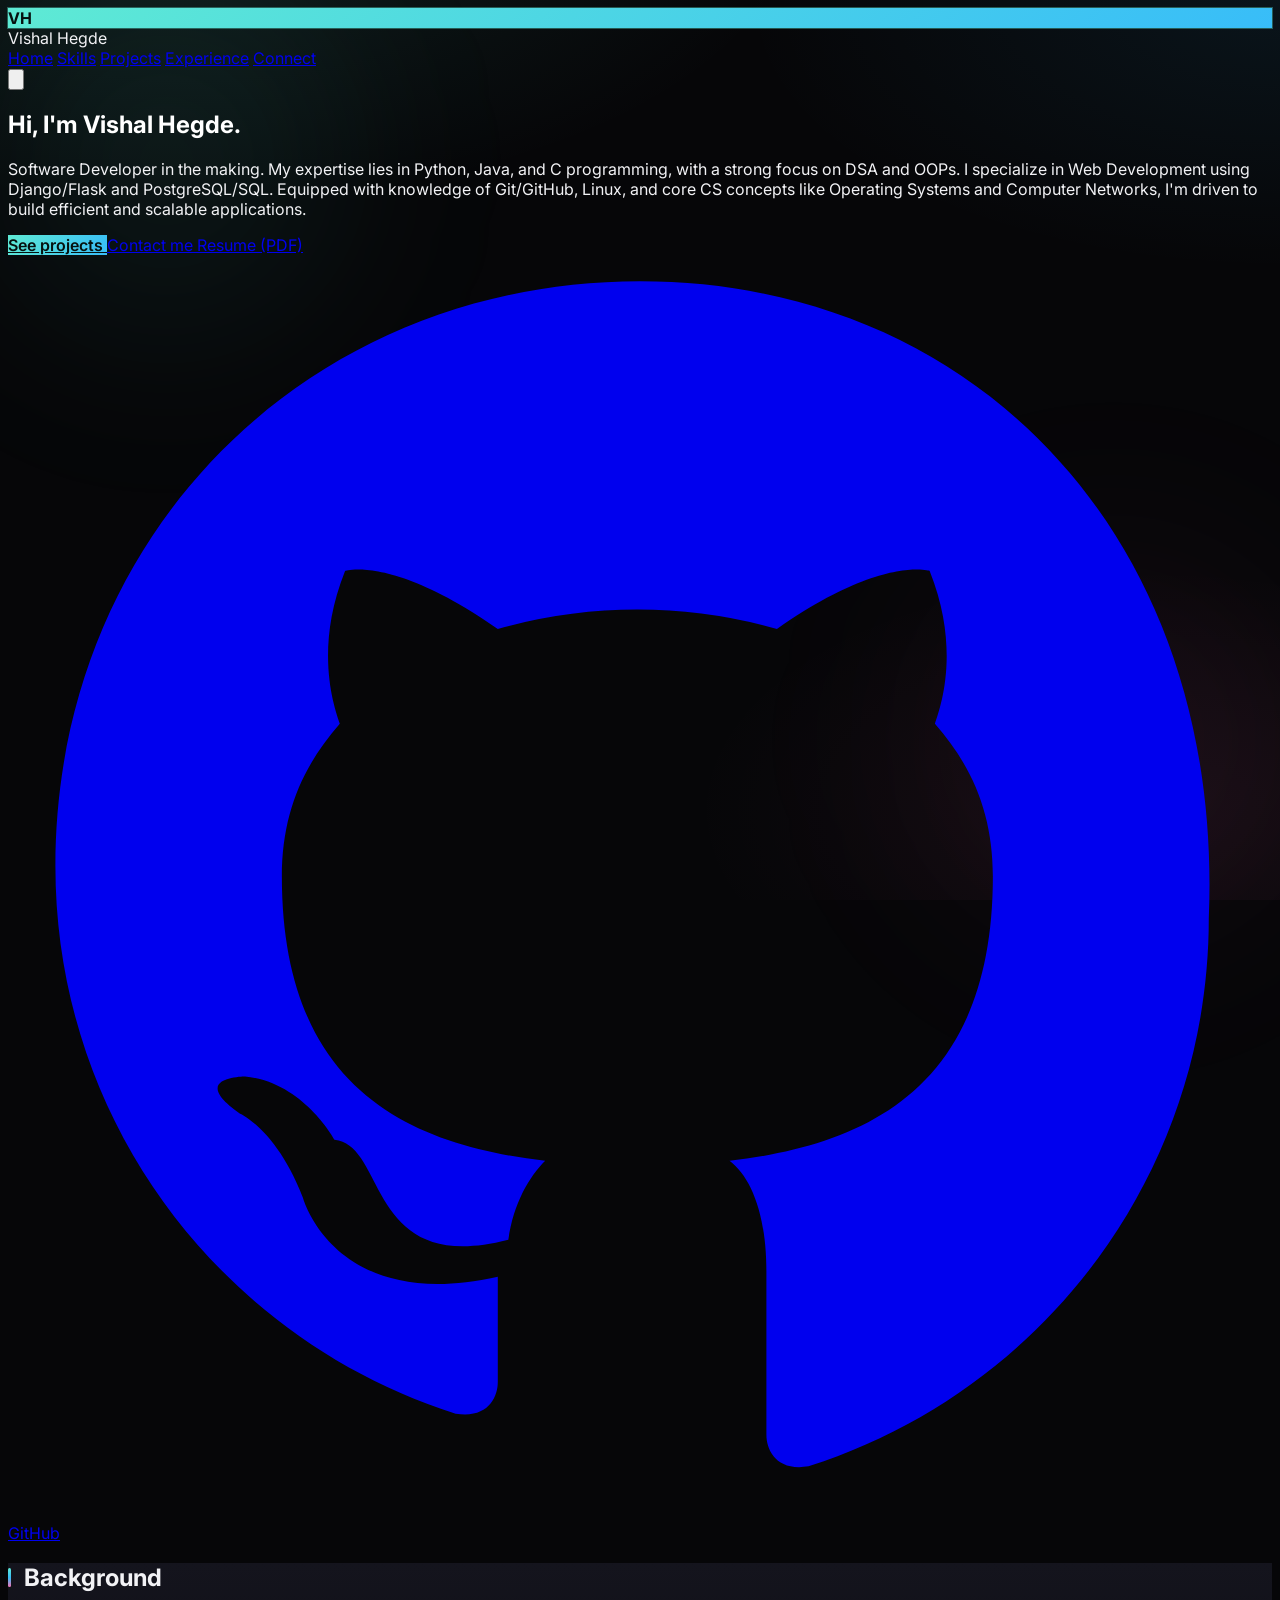
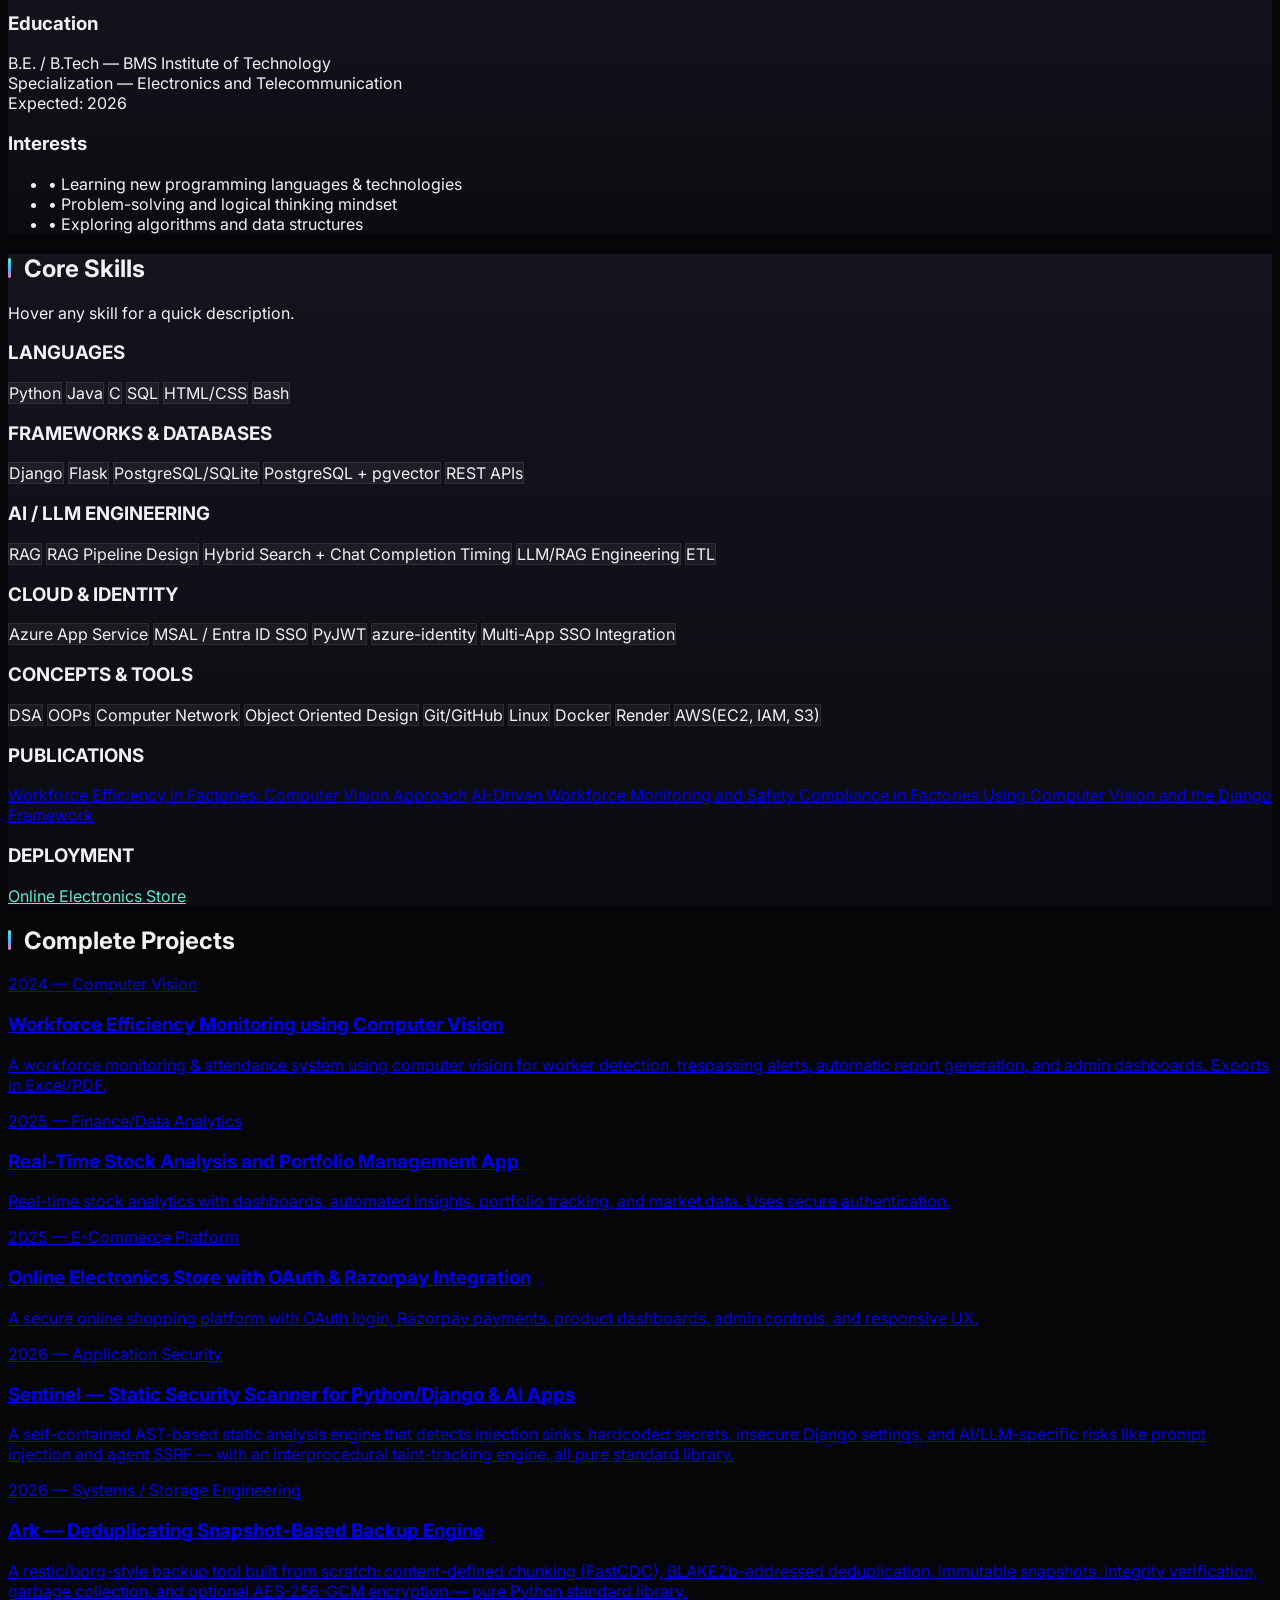
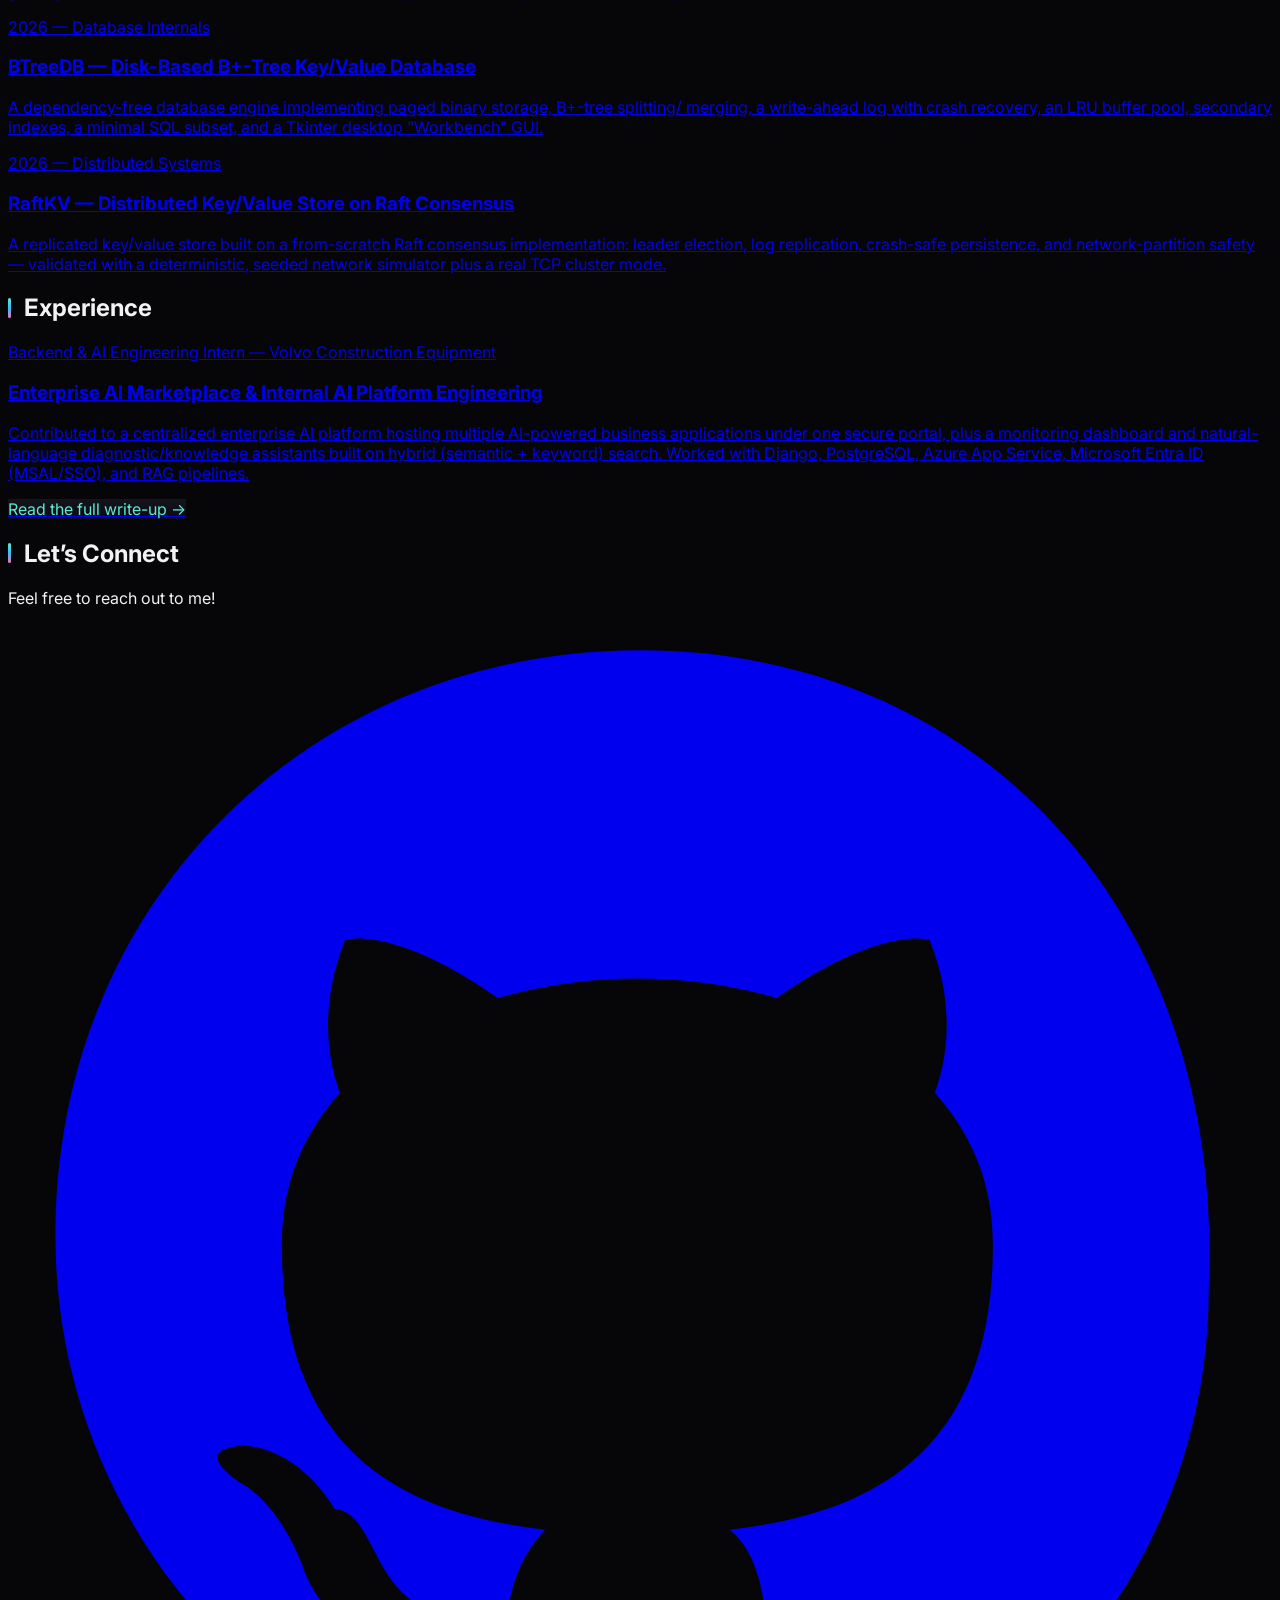
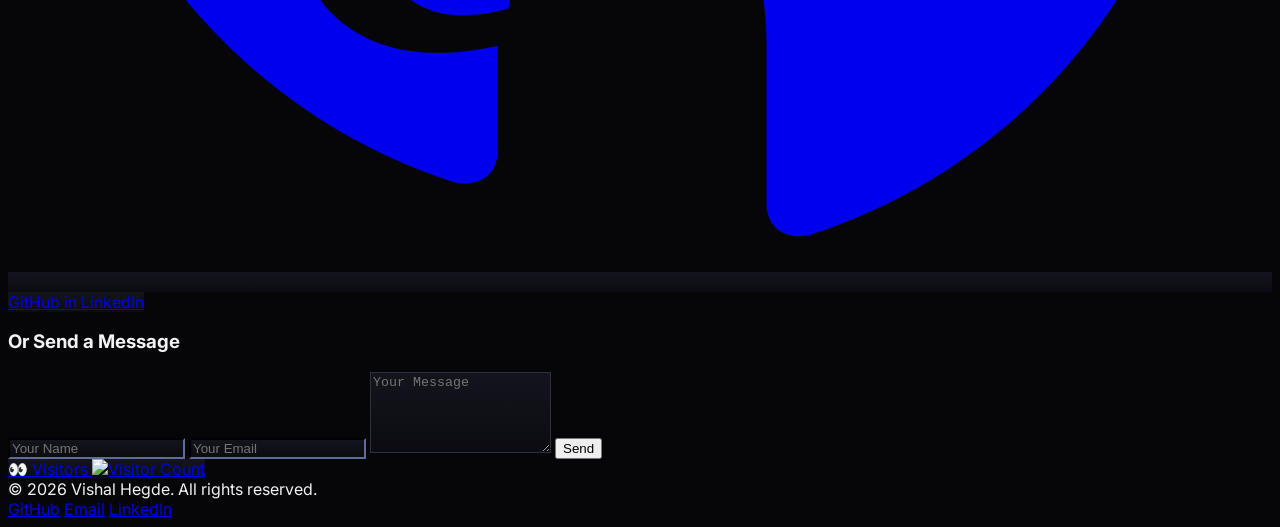
==== commit 36358224: "Refactor footer and visitor count section in index.html" ====
--- a/index.html
+++ b/index.html
@@ -400,20 +400,26 @@
 
   </main>
 
-<div style="text-align:center; margin-top:20px;">
-  <a href="https://hits.seeyoufarm.com" target="_blank" rel="noopener">
-    <img src="https://hits.seeyoufarm.com/api/count/incr/badge.svg?url=https%3A%2F%2Fvishal-h-dev.github.io%2F&count_bg=%235EEAD4&title_bg=%23303030&icon=&icon_color=%23E7E7E7&title=page+views&edge_flat=false"
-         alt="Page view counter for vishal-h-dev.github.io"/>
-  </a>
-</div>
-  <footer class="border-t border-neutral-900 bg-black py-6 text-sm text-neutral-400">
-    <div class="mx-auto flex max-w-5xl flex-col items-center justify-between gap-4 px-4 md:flex-row">
+<footer class="border-t border-neutral-900 bg-black py-8 text-sm text-neutral-400">
+    <div class="mx-auto max-w-5xl px-4">
+
+      <div class="mb-6 flex justify-center">
+        <a href="https://hits.seeyoufarm.com" target="_blank" rel="noopener"
+           class="flex items-center gap-3 rounded-full border border-teal-400/30 bg-neutral-900 px-5 py-3 shadow-lg transition hover:border-teal-300 hover:bg-neutral-800">
+          <span class="text-teal-300 font-semibold tracking-wide">👀 Visitors</span>
+          <img src="https://hits.seeyoufarm.com/api/count/incr/badge.svg?url=https%3A%2F%2Fvishal-h-dev.github.io%2F&count_bg=%23000000&title_bg=%23111827&icon=&icon_color=%23E7E7E7&title=Count&edge_flat=true"
+               alt="Visitor Count">
+        </a>
+      </div>
+
+      <div class="flex flex-col items-center justify-between gap-4 md:flex-row">
       <div>© <span id="year"></span> Vishal Hegde. All rights reserved.</div>
       <div class="flex items-center gap-3">
         <a href="https://github.com/vishal-h-dev" class="hover:text-white">GitHub</a>
         <a href="mailto:hegdevishals75@gmail.com" class="hover:text-white">Email</a>
         <a href="https://www.linkedin.com/in/hegdevishals75/" class="hover:text-white">LinkedIn</a>
       </div>
+    </div>
     </div>
     <script>
       document.getElementById("year").textContent = new Date().getFullYear();
--- a/static/theme.css
+++ b/static/theme.css
@@ -0,0 +1,365 @@
+/* ==========================================================================
+   Site-wide visual refresh — layered on top of the Tailwind CDN utilities.
+   Loaded after the per-page inline <style> block, so these rules win the
+   cascade without needing !important everywhere. Intentionally CSS-only:
+   no animation libraries, no JS, no build step.
+   ========================================================================== */
+
+@import url("https://fonts.googleapis.com/css2?family=Inter:wght@400;500;600;700;800&display=swap");
+
+:root {
+  --bg-0: #060608;
+  --bg-1: #101018;
+  --accent: #5eead4;      /* teal — links, highlights, active states */
+  --accent-2: #38bdf8;    /* sky — secondary gradient stop */
+  --accent-3: #f472b6;    /* pink — energetic third accent for variety */
+  --accent-4: #fbbf24;    /* amber — energetic fourth accent for variety */
+  --line: #22273a;
+}
+
+/* ---- base ---- */
+
+body {
+  font-family: "Inter", ui-sans-serif, system-ui, -apple-system, "Segoe UI", sans-serif;
+  position: relative;
+  background:
+    radial-gradient(ellipse 80% 55% at 15% -10%, rgba(94, 234, 212, 0.10), transparent 60%),
+    radial-gradient(ellipse 70% 50% at 100% 0%, rgba(56, 189, 248, 0.08), transparent 60%),
+    radial-gradient(ellipse 60% 45% at 90% 90%, rgba(244, 114, 182, 0.06), transparent 60%),
+    var(--bg-0);
+  background-attachment: fixed;
+  color: #f2f2f5;
+  min-height: 100vh;
+  overflow-x: hidden;
+}
+
+/* floating glow orbs behind content for an energetic, less-flat backdrop */
+body::before,
+body::after {
+  content: "";
+  position: fixed;
+  z-index: -1;
+  border-radius: 50%;
+  filter: blur(90px);
+  pointer-events: none;
+  opacity: 0.55;
+}
+
+body::before {
+  top: -12%;
+  left: -8%;
+  width: 42vw;
+  height: 42vw;
+  background: radial-gradient(circle, rgba(94, 234, 212, 0.20), transparent 70%);
+  animation: orb-float-a 22s ease-in-out infinite alternate;
+}
+
+body::after {
+  bottom: -15%;
+  right: -10%;
+  width: 46vw;
+  height: 46vw;
+  background: radial-gradient(circle, rgba(244, 114, 182, 0.14), transparent 70%);
+  animation: orb-float-b 26s ease-in-out infinite alternate;
+}
+
+@keyframes orb-float-a {
+  from { transform: translate(0, 0) scale(1); }
+  to   { transform: translate(4vw, 6vh) scale(1.12); }
+}
+
+@keyframes orb-float-b {
+  from { transform: translate(0, 0) scale(1); }
+  to   { transform: translate(-5vw, -4vh) scale(1.08); }
+}
+
+@media (prefers-reduced-motion: reduce) {
+  body::before, body::after { animation: none; }
+}
+
+::selection {
+  background: rgba(94, 234, 212, 0.28);
+  color: #fff;
+}
+
+:focus-visible {
+  outline: 2px solid var(--accent);
+  outline-offset: 2px;
+  border-radius: 4px;
+}
+
+::-webkit-scrollbar { width: 10px; height: 10px; }
+::-webkit-scrollbar-track { background: var(--bg-0); }
+::-webkit-scrollbar-thumb { background: #23232f; border-radius: 8px; }
+::-webkit-scrollbar-thumb:hover { background: #33334a; }
+
+code {
+  color: #b8f5e8;
+  background: rgba(94, 234, 212, 0.08);
+  padding: 0.1em 0.4em;
+  border-radius: 4px;
+  font-size: 0.9em;
+}
+
+/* ---- hero heading treatment ---- */
+
+.gradient-heading {
+  background: linear-gradient(120deg, #ffffff 10%, var(--accent) 45%, var(--accent-2) 70%, var(--accent-3) 100%);
+  background-size: 200% auto;
+  -webkit-background-clip: text;
+  background-clip: text;
+  color: transparent;
+  animation: heading-shine 6s ease-in-out infinite alternate;
+}
+
+@keyframes heading-shine {
+  from { background-position: 0% 50%; }
+  to   { background-position: 100% 50%; }
+}
+
+@media (prefers-reduced-motion: reduce) {
+  .gradient-heading { animation: none; }
+}
+
+/* ---- section headings get a small accent tick ---- */
+
+main h2 {
+  position: relative;
+  padding-left: 16px;
+}
+
+main h2::before {
+  content: "";
+  position: absolute;
+  left: 0;
+  top: 0.2em;
+  bottom: 0.2em;
+  width: 3px;
+  border-radius: 2px;
+  background: linear-gradient(180deg, var(--accent), var(--accent-2), var(--accent-3));
+}
+
+/* ---- header / nav energy ---- */
+
+header .rounded-full.bg-white\/10 {
+  background: linear-gradient(135deg, var(--accent), var(--accent-2)) !important;
+  color: #06110f !important;
+  font-weight: 700;
+  box-shadow: 0 0 0 1px rgba(94, 234, 212, 0.35), 0 8px 20px -10px rgba(94, 234, 212, 0.6);
+}
+
+header nav a {
+  position: relative;
+  padding-bottom: 2px;
+}
+
+header nav a::after {
+  content: "";
+  position: absolute;
+  left: 0;
+  right: 100%;
+  bottom: -2px;
+  height: 2px;
+  border-radius: 2px;
+  background: linear-gradient(90deg, var(--accent), var(--accent-2));
+  transition: right 0.2s ease;
+}
+
+header nav a:hover::after {
+  right: 0;
+}
+
+/* ---- custom, readable tooltips (replaces tiny native title tooltips) ---- */
+
+[data-tooltip] {
+  position: relative;
+}
+
+[data-tooltip]::after {
+  content: attr(data-tooltip);
+  position: absolute;
+  bottom: calc(100% + 10px);
+  left: 50%;
+  transform: translateX(-50%) translateY(4px);
+  width: max-content;
+  max-width: min(280px, 70vw);
+  background: #16161f;
+  color: #f5f5f7;
+  border: 1px solid rgba(94, 234, 212, 0.4);
+  padding: 10px 14px;
+  border-radius: 10px;
+  font-size: 0.8125rem;
+  line-height: 1.45;
+  font-weight: 400;
+  white-space: normal;
+  text-align: left;
+  box-shadow: 0 18px 40px -12px rgba(0, 0, 0, 0.65);
+  opacity: 0;
+  visibility: hidden;
+  pointer-events: none;
+  transition: opacity 0.15s ease, transform 0.15s ease;
+  z-index: 60;
+}
+
+[data-tooltip]::before {
+  content: "";
+  position: absolute;
+  bottom: calc(100% + 4px);
+  left: 50%;
+  transform: translateX(-50%);
+  border: 6px solid transparent;
+  border-top-color: #16161f;
+  opacity: 0;
+  visibility: hidden;
+  transition: opacity 0.15s ease;
+  z-index: 60;
+}
+
+[data-tooltip]:hover::after,
+[data-tooltip]:focus-visible::after {
+  opacity: 1;
+  visibility: visible;
+  transform: translateX(-50%) translateY(0);
+}
+
+[data-tooltip]:hover::before,
+[data-tooltip]:focus-visible::before {
+  opacity: 1;
+  visibility: visible;
+}
+
+/* ---- cards & surfaces (re-skin the existing Tailwind utility classes) ---- */
+
+.bg-neutral-900 {
+  background: linear-gradient(180deg, #14141d, #0b0b11) !important;
+}
+
+.border-neutral-800 {
+  border-color: var(--line) !important;
+}
+
+.border-neutral-700 {
+  border-color: #2a3145 !important;
+}
+
+.border-white\/10 {
+  border-color: rgba(94, 234, 212, 0.14) !important;
+}
+
+/* pill-shaped category badges */
+.rounded-full.border-neutral-700 {
+  border-color: rgba(94, 234, 212, 0.35) !important;
+  background: rgba(94, 234, 212, 0.08) !important;
+  color: var(--accent) !important;
+}
+
+/* small rectangular tech-stack tags */
+.rounded.bg-neutral-800 {
+  background: rgba(255, 255, 255, 0.05) !important;
+  border: 1px solid rgba(255, 255, 255, 0.08);
+}
+
+/* clickable cards lift + scale slightly on hover for a livelier feel */
+a.hover\:bg-neutral-800 {
+  transition: background-color 0.2s ease, border-color 0.2s ease, box-shadow 0.2s ease, transform 0.2s ease;
+}
+
+a.hover\:bg-neutral-800:hover {
+  background: #171726 !important;
+  border-color: rgba(94, 234, 212, 0.4) !important;
+  box-shadow: 0 20px 45px -20px rgba(94, 234, 212, 0.45);
+  transform: translateY(-4px) scale(1.01);
+}
+
+/* generic bordered surfaces get a subtle lift too */
+.rounded-2xl.border-neutral-800 {
+  transition: border-color 0.2s ease, box-shadow 0.2s ease, transform 0.2s ease;
+}
+
+.rounded-2xl.border-neutral-800:hover {
+  border-color: rgba(94, 234, 212, 0.3) !important;
+  box-shadow: 0 20px 45px -26px rgba(56, 189, 248, 0.35);
+}
+
+/* ---- links & nav ---- */
+
+.hover\:text-white:hover {
+  color: var(--accent) !important;
+}
+
+nav a.text-white.font-medium {
+  color: var(--accent) !important;
+}
+
+.text-blue-400 {
+  color: var(--accent) !important;
+}
+
+a[style*="1a73e8"] {
+  color: var(--accent) !important;
+}
+
+/* ---- skill chips ---- */
+
+.skill-chip {
+  cursor: help;
+  background: rgba(255, 255, 255, 0.05);
+  border: 1px solid rgba(255, 255, 255, 0.08);
+  transition: background-color 0.15s ease, border-color 0.15s ease, color 0.15s ease, transform 0.15s ease;
+}
+
+/* cycle through the accent palette so the skills grid feels lively, not one flat color */
+.skill-chip:nth-of-type(4n+1):hover { border-color: rgba(94, 234, 212, 0.55); background-color: rgba(94, 234, 212, 0.18) !important; }
+.skill-chip:nth-of-type(4n+2):hover { border-color: rgba(56, 189, 248, 0.55); background-color: rgba(56, 189, 248, 0.18) !important; }
+.skill-chip:nth-of-type(4n+3):hover { border-color: rgba(244, 114, 182, 0.55); background-color: rgba(244, 114, 182, 0.18) !important; }
+.skill-chip:nth-of-type(4n+4):hover { border-color: rgba(251, 191, 36, 0.55); background-color: rgba(251, 191, 36, 0.18) !important; }
+
+.skill-chip:hover {
+  color: #fff;
+  transform: translateY(-2px);
+}
+
+/* ---- form inputs ---- */
+
+.focus\:border-neutral-400:focus {
+  border-color: var(--accent) !important;
+  box-shadow: 0 0 0 3px rgba(94, 234, 212, 0.15);
+}
+
+/* ---- buttons ---- */
+
+.rounded-lg.border-neutral-700,
+.rounded-md.border-neutral-700 {
+  transition: background-color 0.2s ease, border-color 0.2s ease, box-shadow 0.2s ease, transform 0.2s ease;
+}
+
+.hover\:bg-white\/10:hover {
+  background-color: rgba(94, 234, 212, 0.14) !important;
+  border-color: rgba(94, 234, 212, 0.45) !important;
+  box-shadow: 0 12px 28px -14px rgba(94, 234, 212, 0.5);
+  transform: translateY(-2px);
+}
+
+button[type="submit"] {
+  transition: background-color 0.15s ease, border-color 0.15s ease, transform 0.15s ease, box-shadow 0.15s ease;
+}
+
+button[type="submit"]:hover {
+  border-color: var(--accent) !important;
+  box-shadow: 0 10px 30px -14px rgba(94, 234, 212, 0.45);
+  transform: translateY(-2px);
+}
+
+/* first CTA in the hero button row reads as the primary action — give it a filled gradient */
+.flex.flex-wrap.gap-3.text-sm > a:first-child {
+  background: linear-gradient(120deg, var(--accent), var(--accent-2));
+  color: #06110f !important;
+  font-weight: 600;
+  border-color: transparent !important;
+}
+
+.flex.flex-wrap.gap-3.text-sm > a:first-child:hover {
+  background: linear-gradient(120deg, var(--accent-2), var(--accent)) !important;
+  box-shadow: 0 14px 32px -12px rgba(94, 234, 212, 0.6);
+  transform: translateY(-2px);
+}
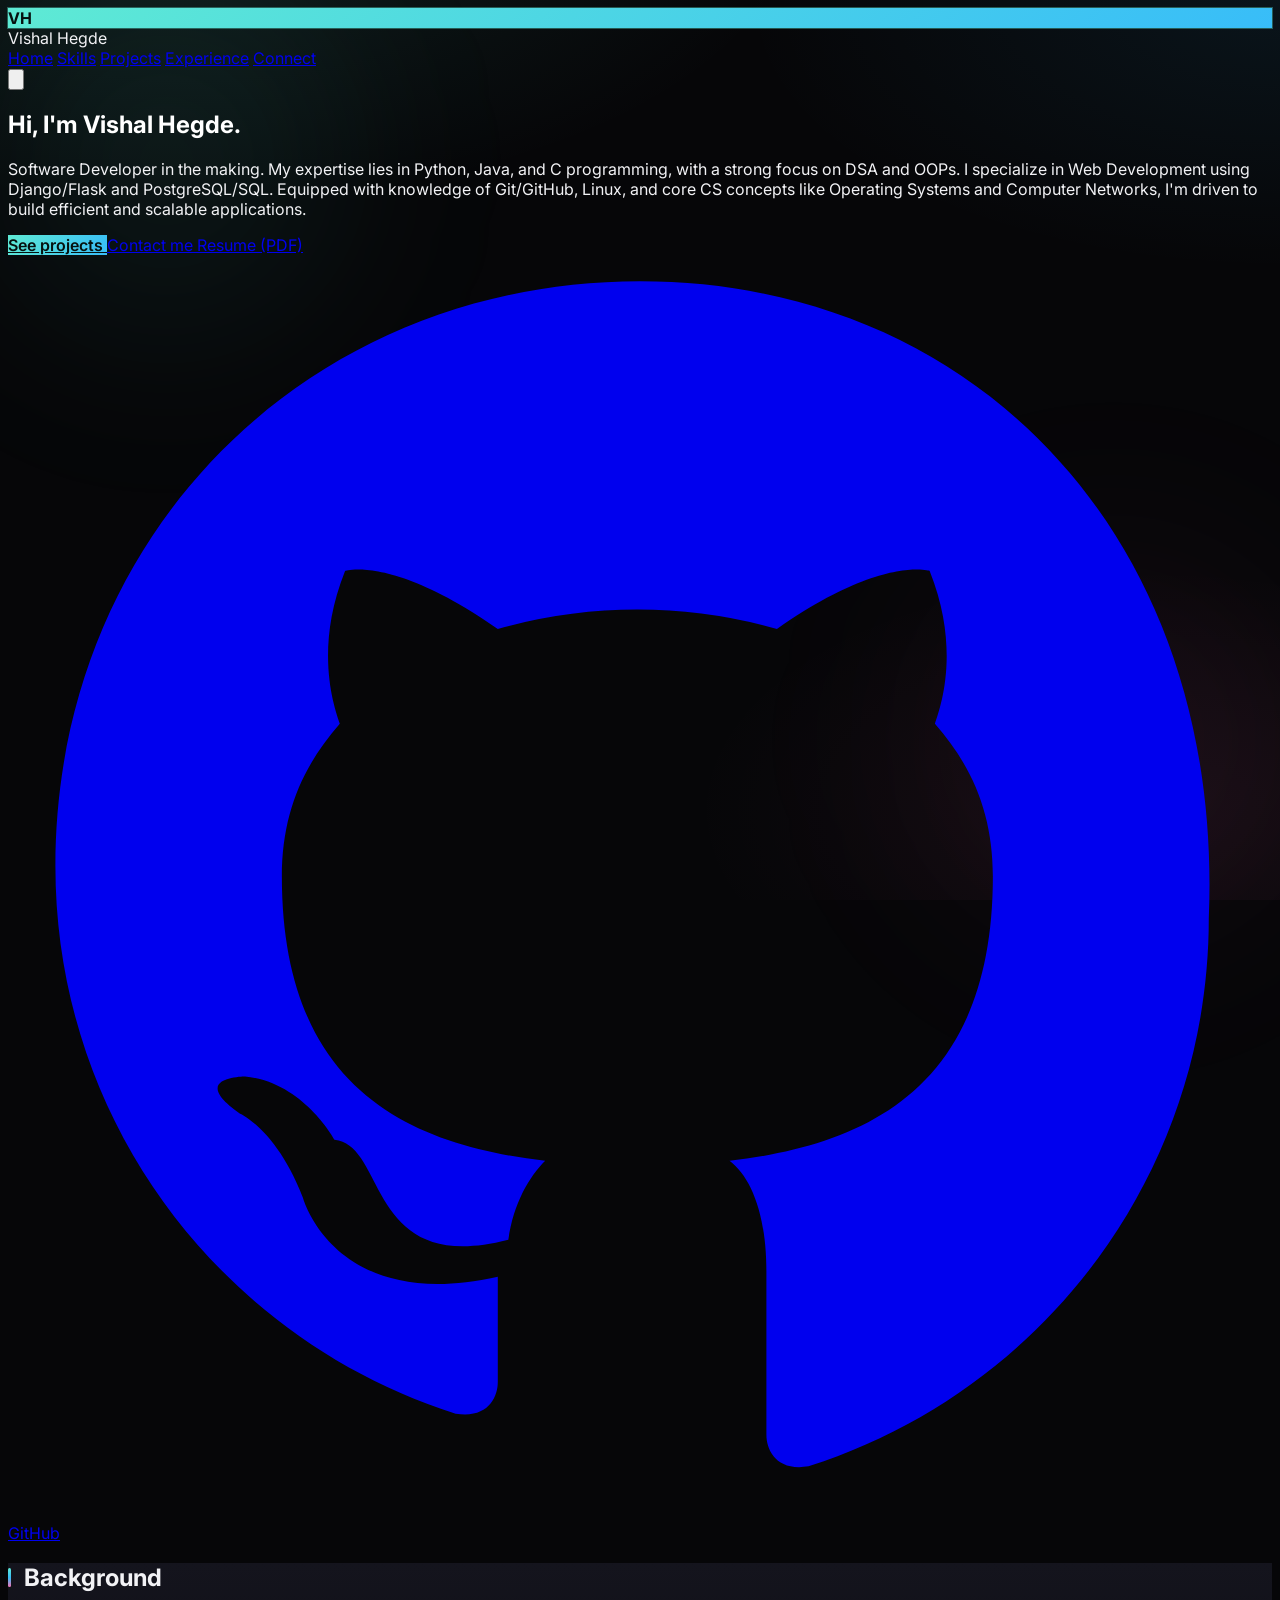
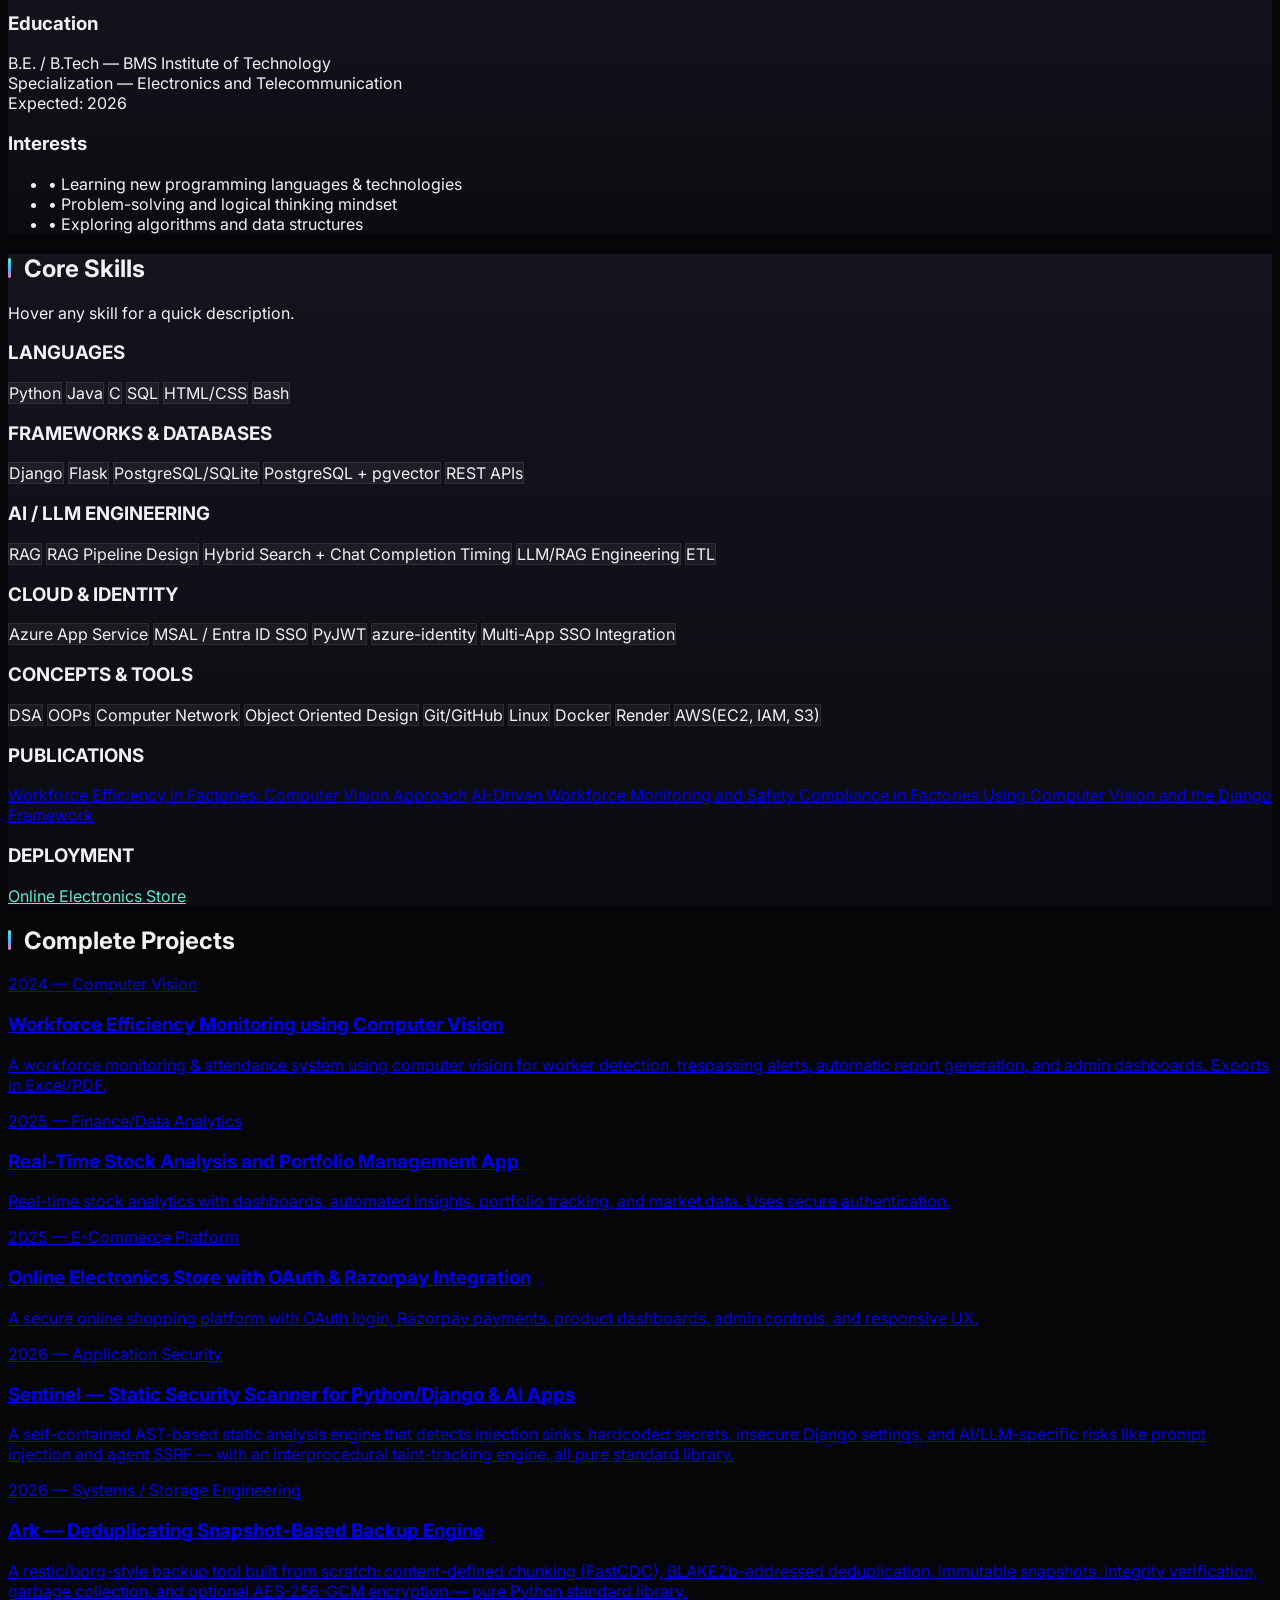
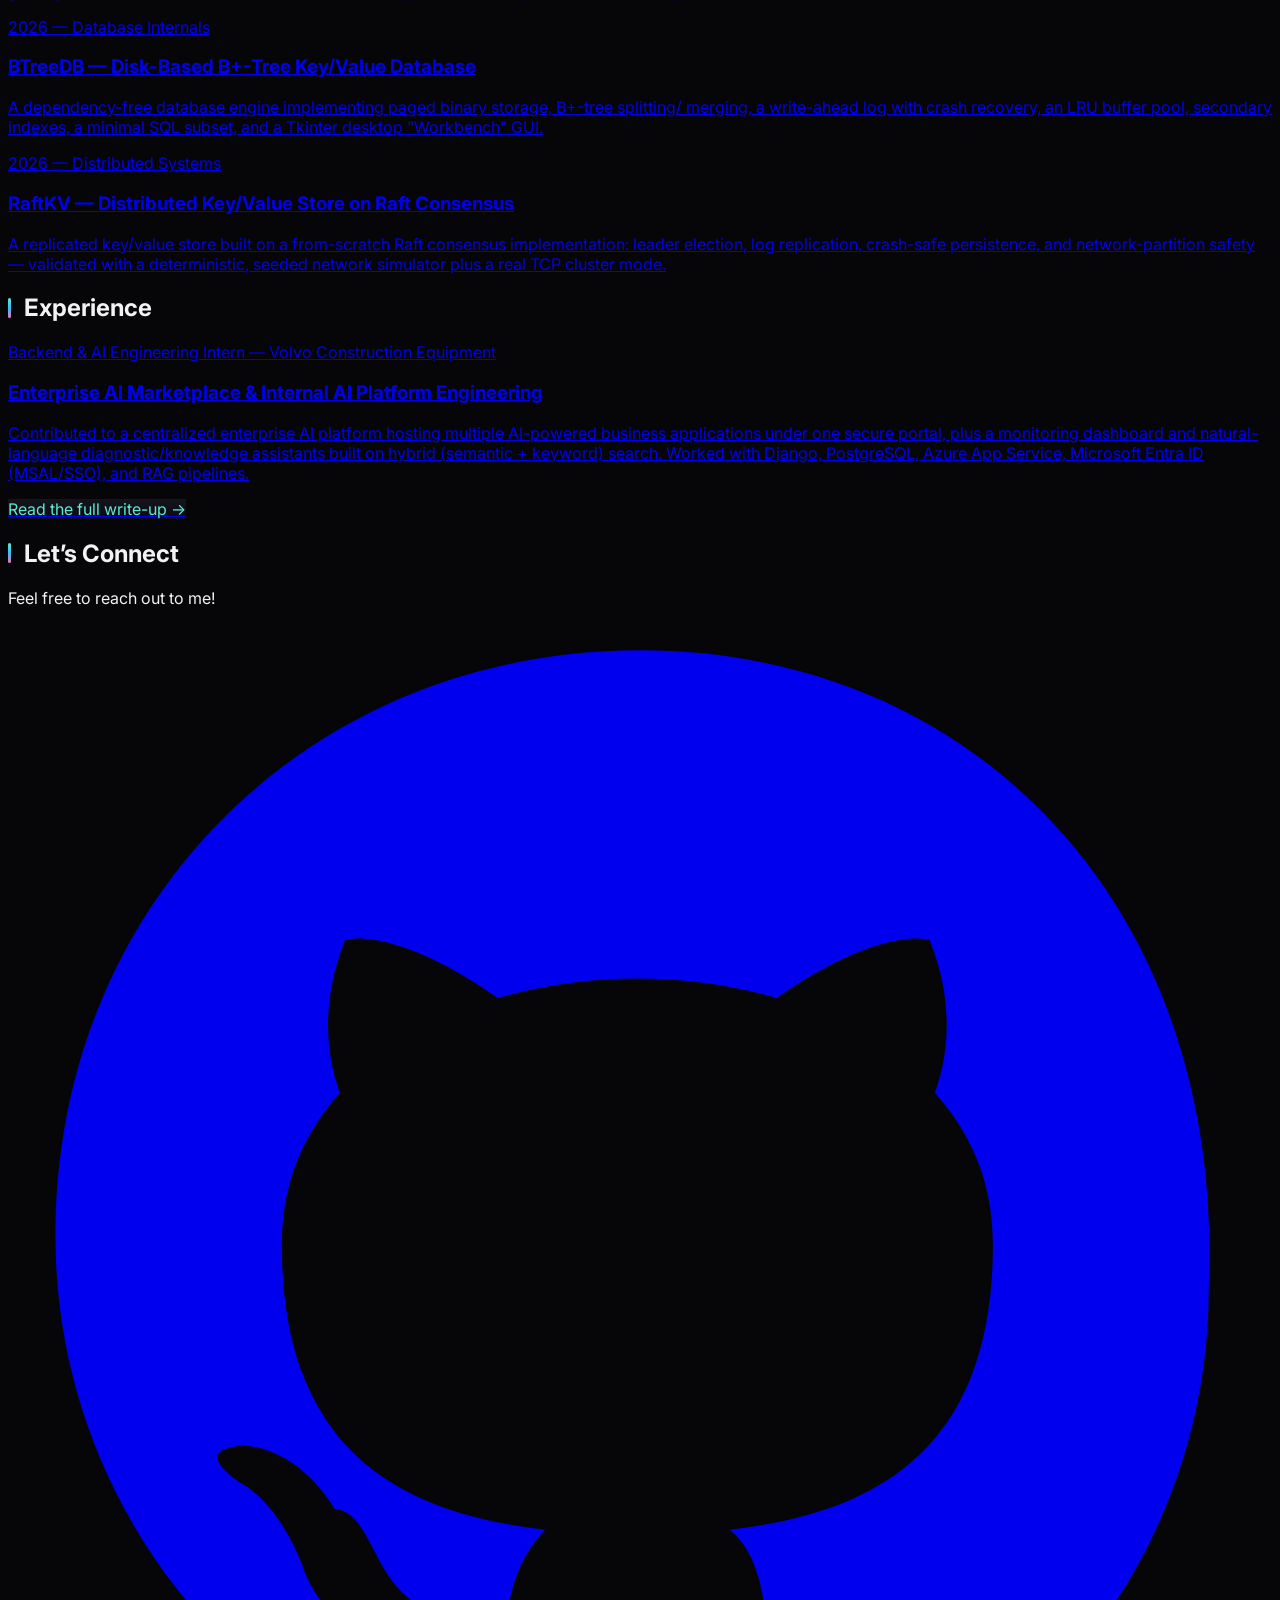
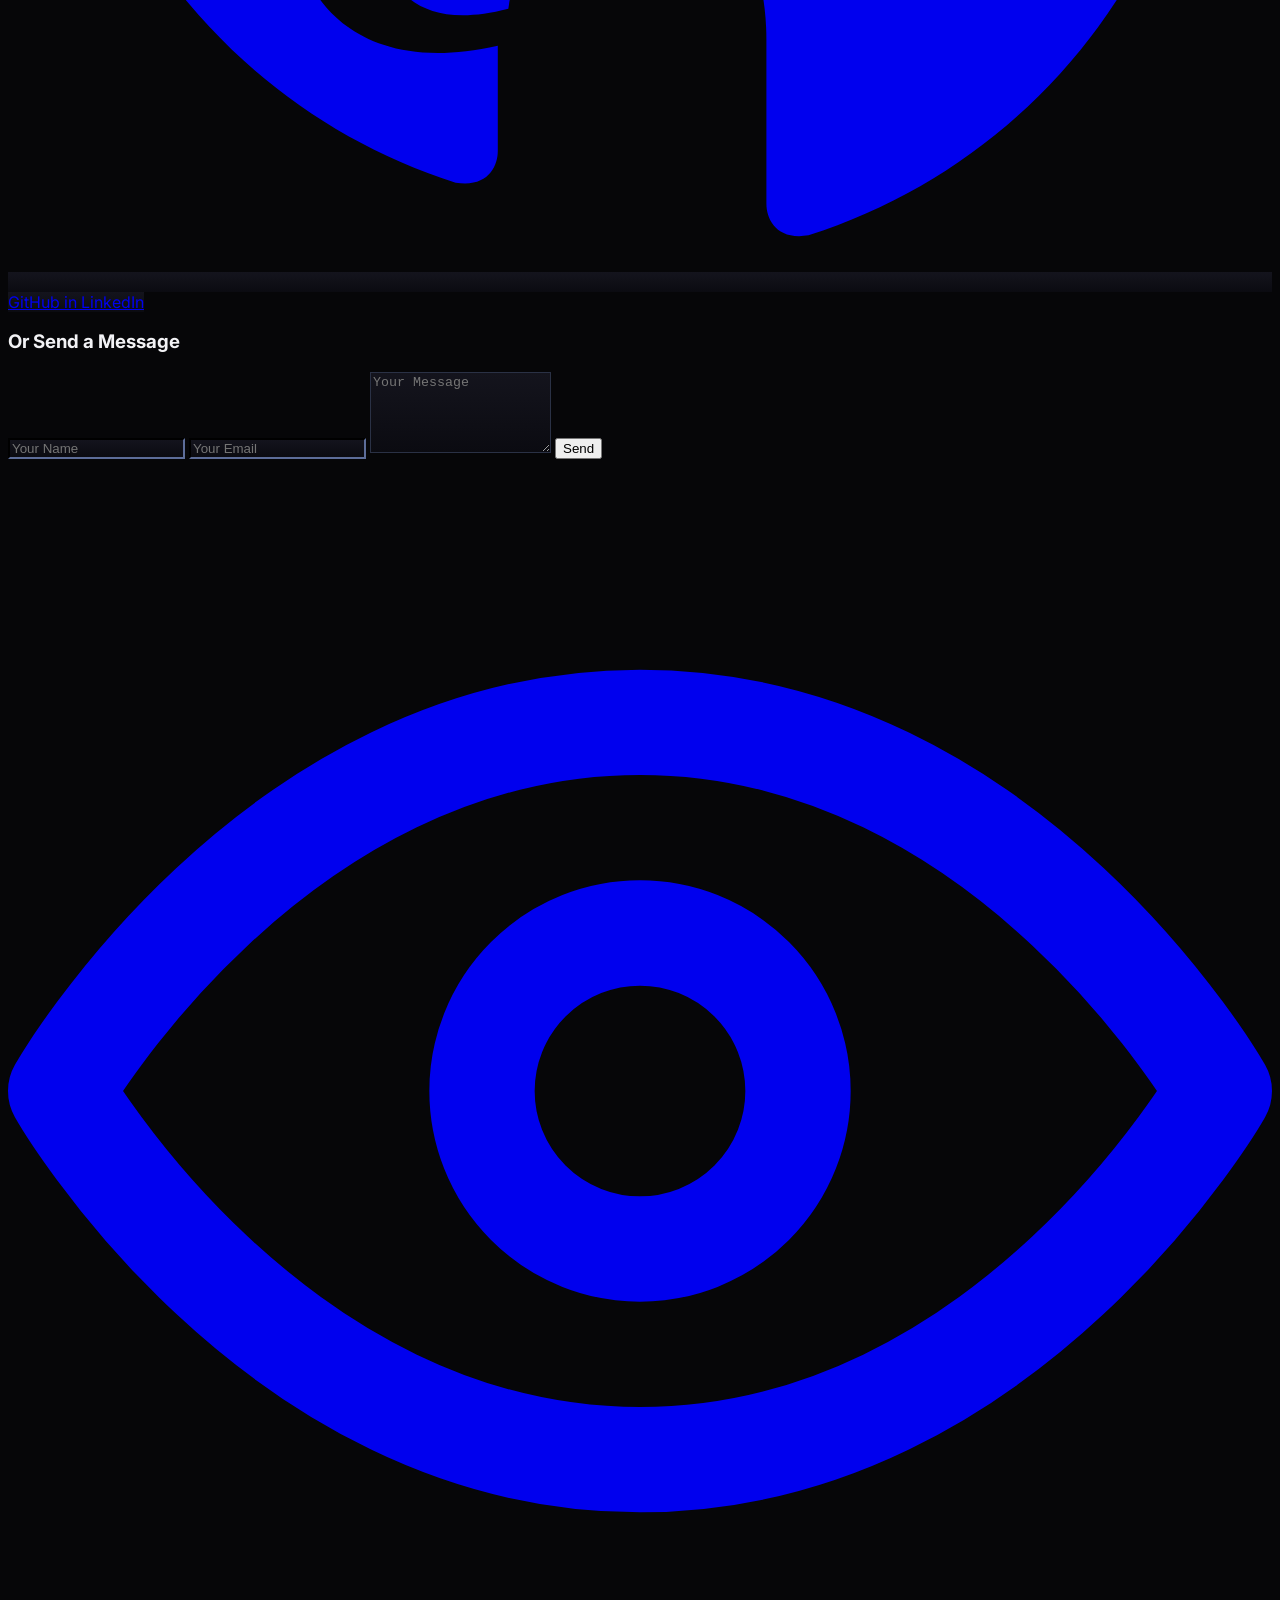
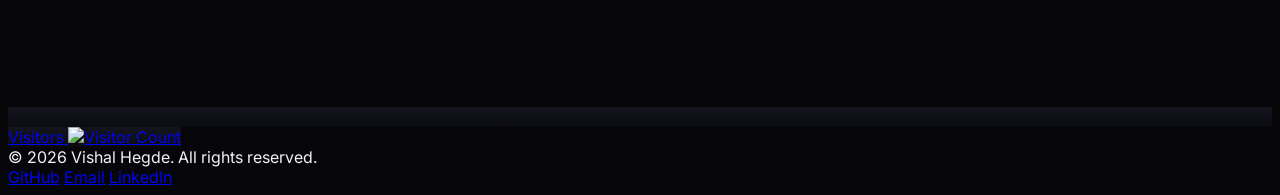
==== commit 5bb466df: "Update visitor display with SVG icon" ====
--- a/index.html
+++ b/index.html
@@ -406,7 +406,14 @@
       <div class="mb-6 flex justify-center">
         <a href="https://hits.seeyoufarm.com" target="_blank" rel="noopener"
            class="flex items-center gap-3 rounded-full border border-teal-400/30 bg-neutral-900 px-5 py-3 shadow-lg transition hover:border-teal-300 hover:bg-neutral-800">
-          <span class="text-teal-300 font-semibold tracking-wide">👀 Visitors</span>
+          <span class="text-teal-300 font-semibold tracking-wide"><svg xmlns="http://www.w3.org/2000/svg" viewBox="0 0 24 24"
+                 class="h-5 w-5 text-teal-300" fill="none"
+                 stroke="currentColor" stroke-width="2"
+                 stroke-linecap="round" stroke-linejoin="round">
+              <path d="M1 12s4-7 11-7 11 7 11 7-4 7-11 7S1 12 1 12z"/>
+              <circle cx="12" cy="12" r="3"/>
+            </svg>
+            <span class="text-teal-300 font-semibold tracking-wide">Visitors</span></span>
           <img src="https://hits.seeyoufarm.com/api/count/incr/badge.svg?url=https%3A%2F%2Fvishal-h-dev.github.io%2F&count_bg=%23000000&title_bg=%23111827&icon=&icon_color=%23E7E7E7&title=Count&edge_flat=true"
                alt="Visitor Count">
         </a>
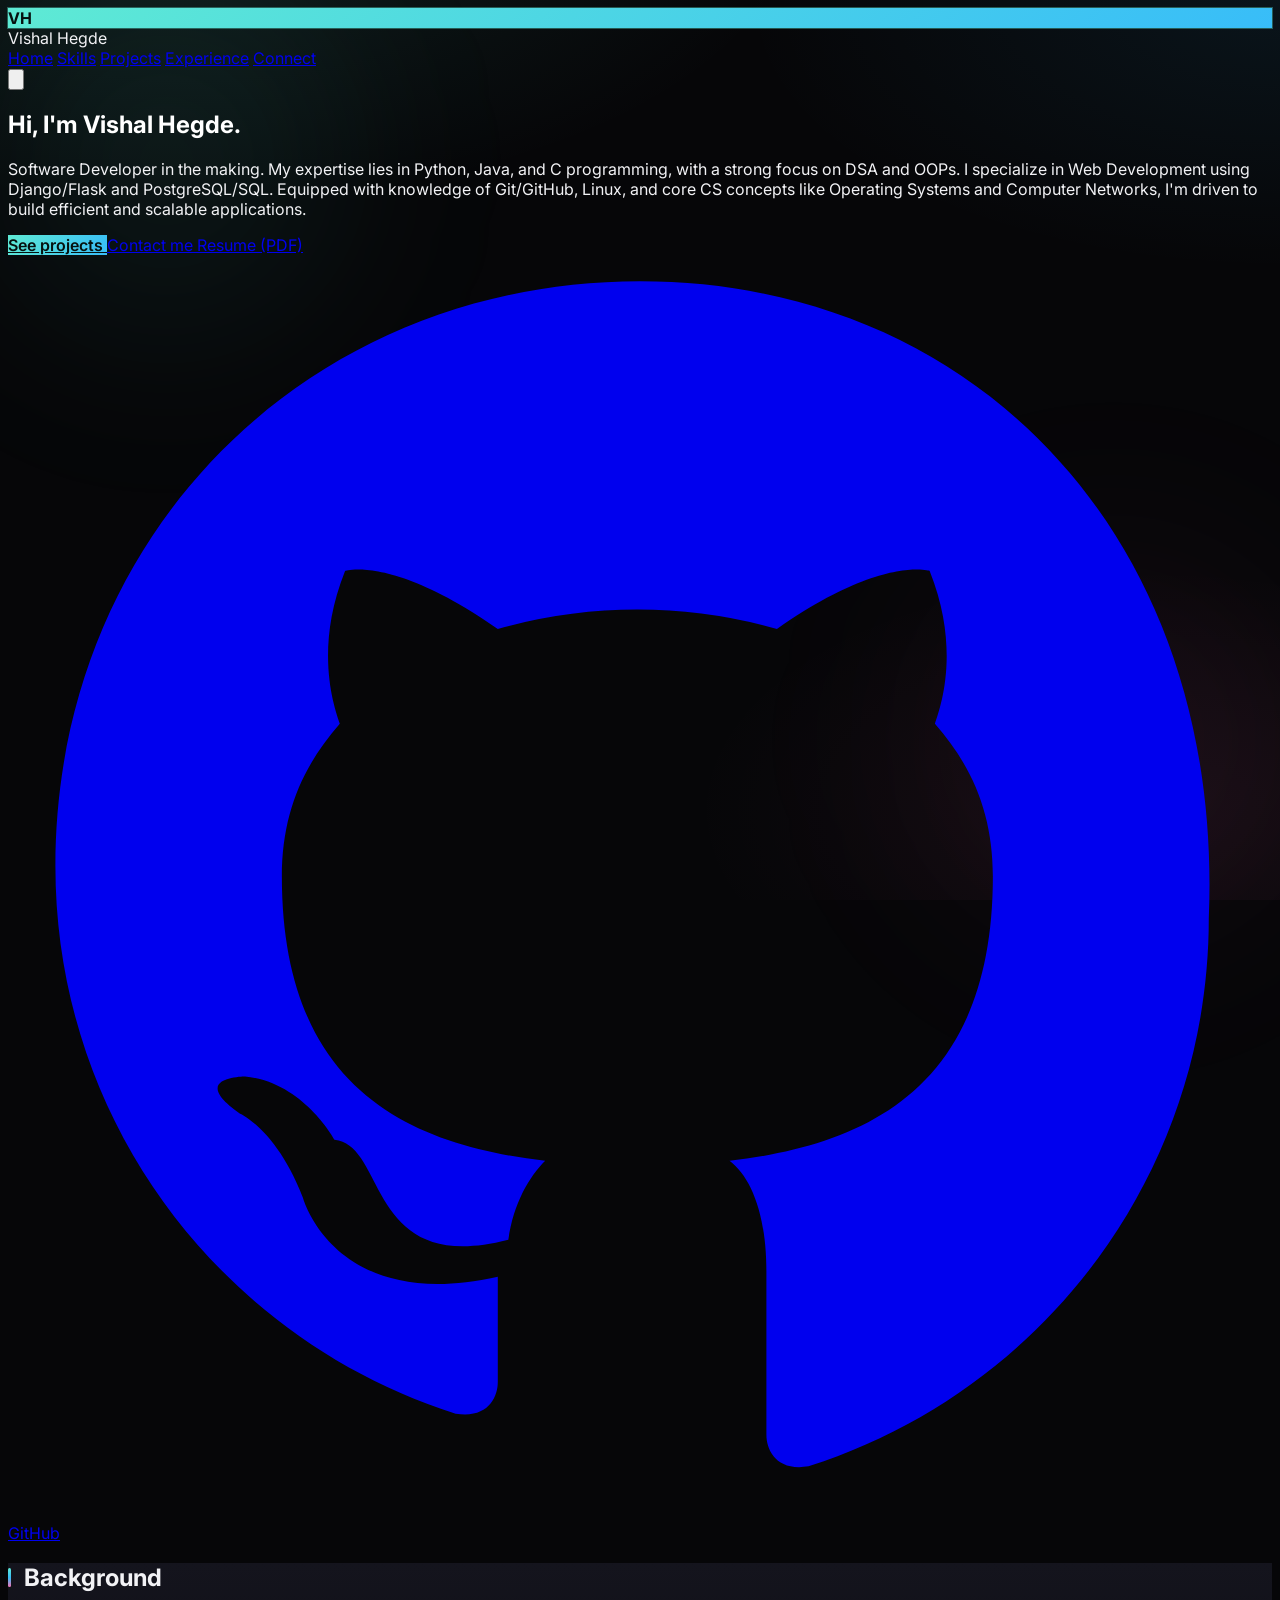
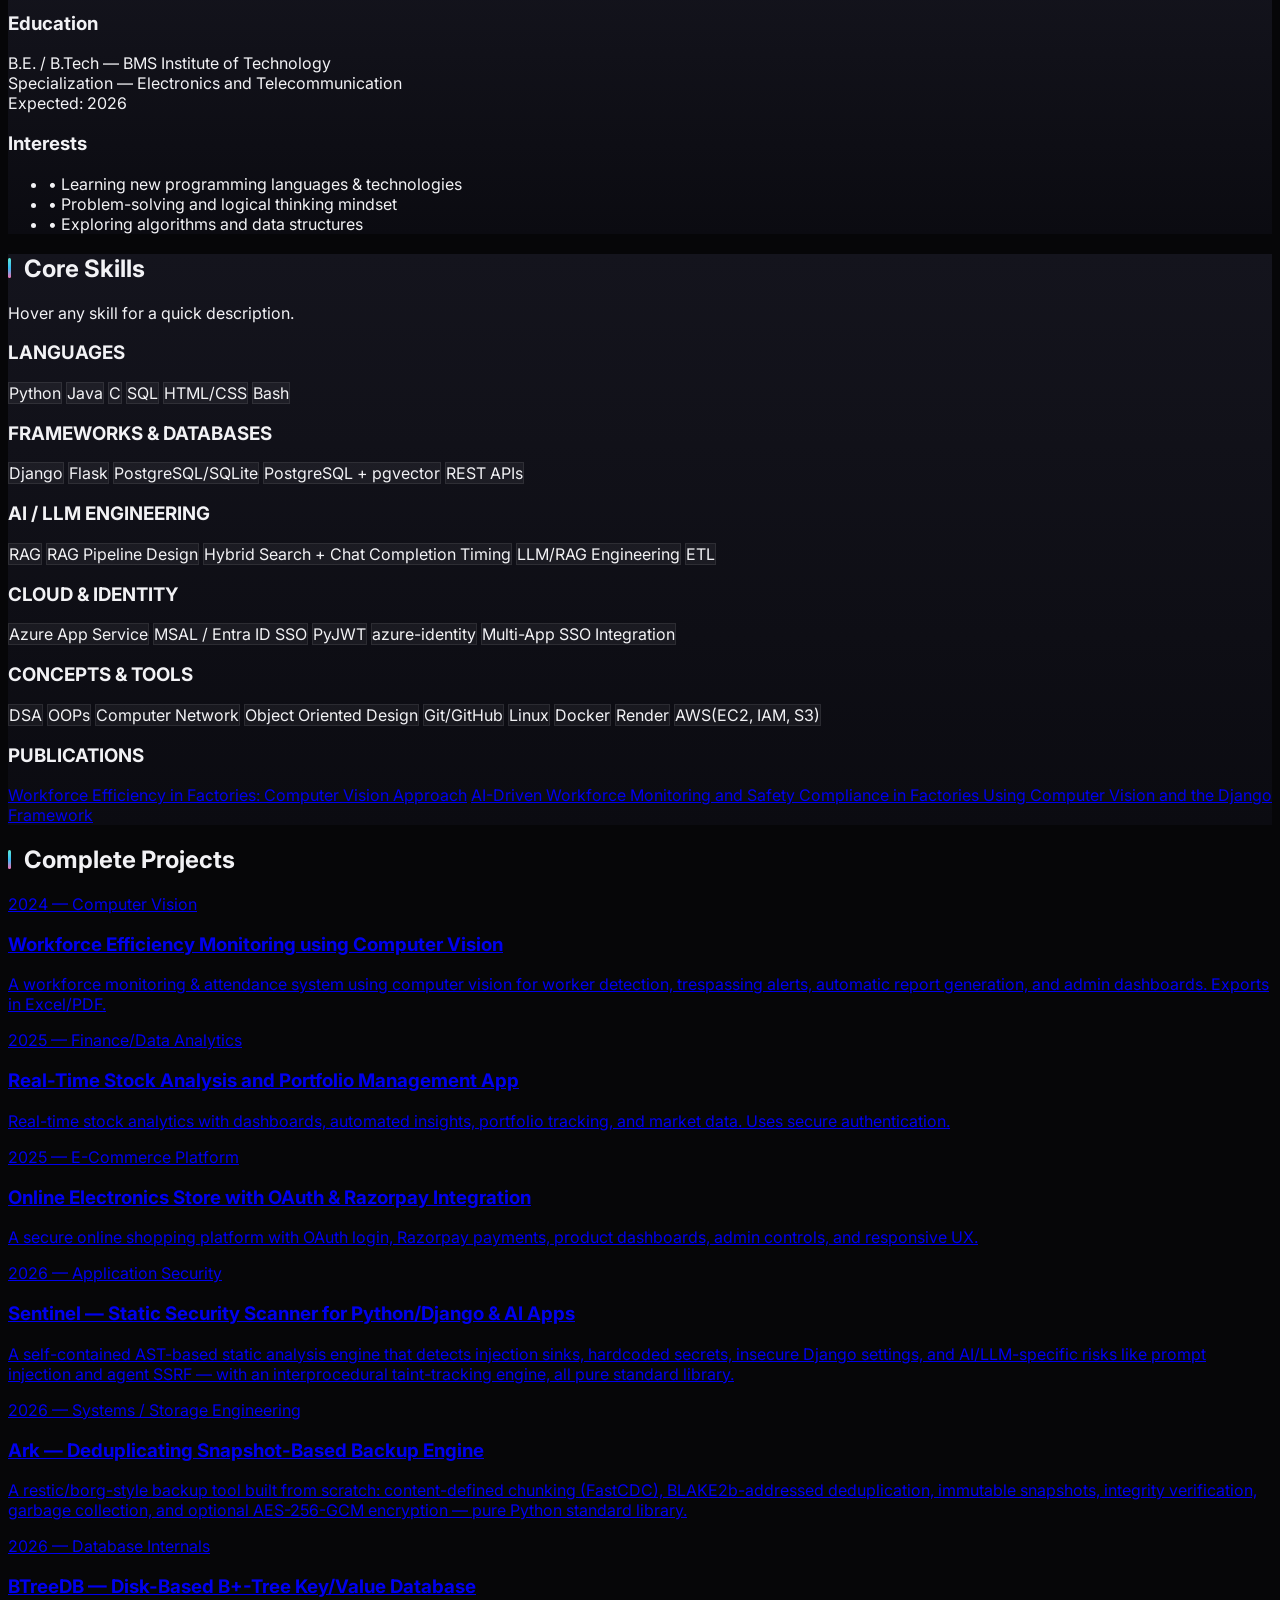
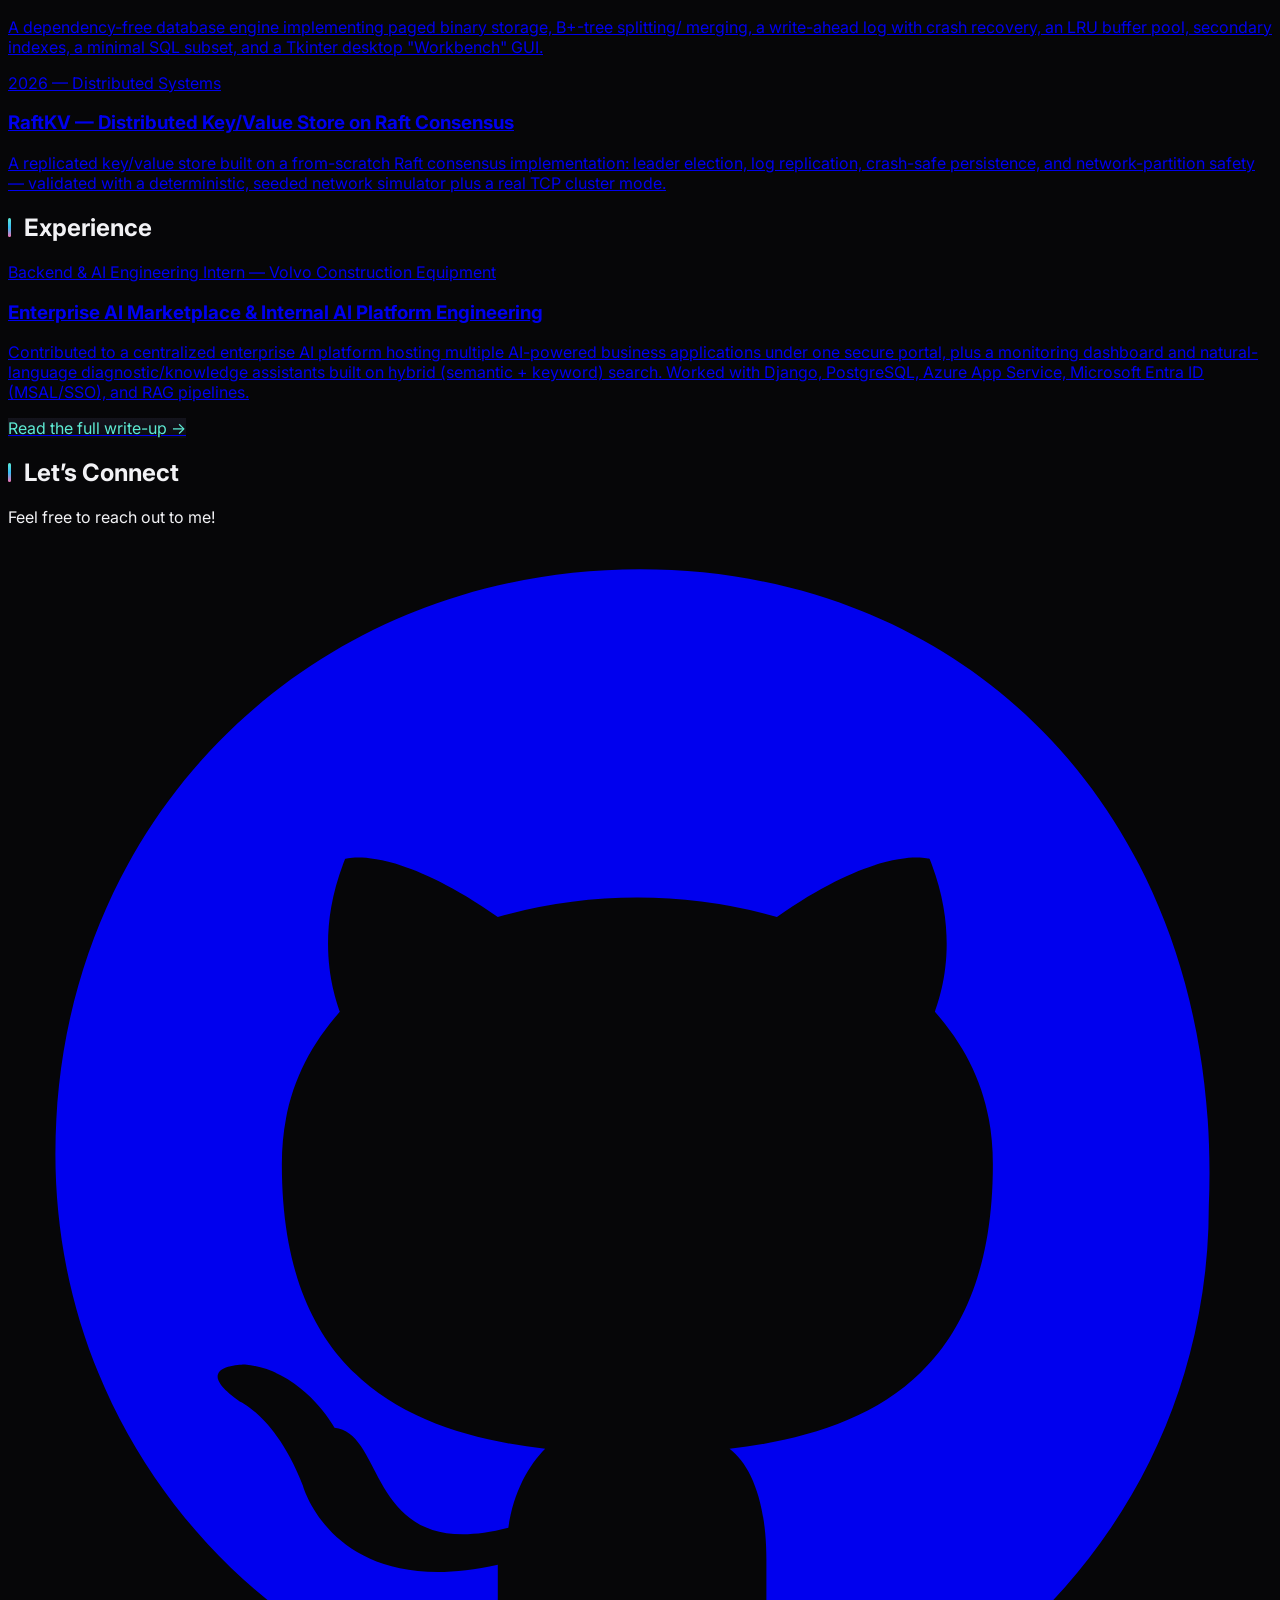
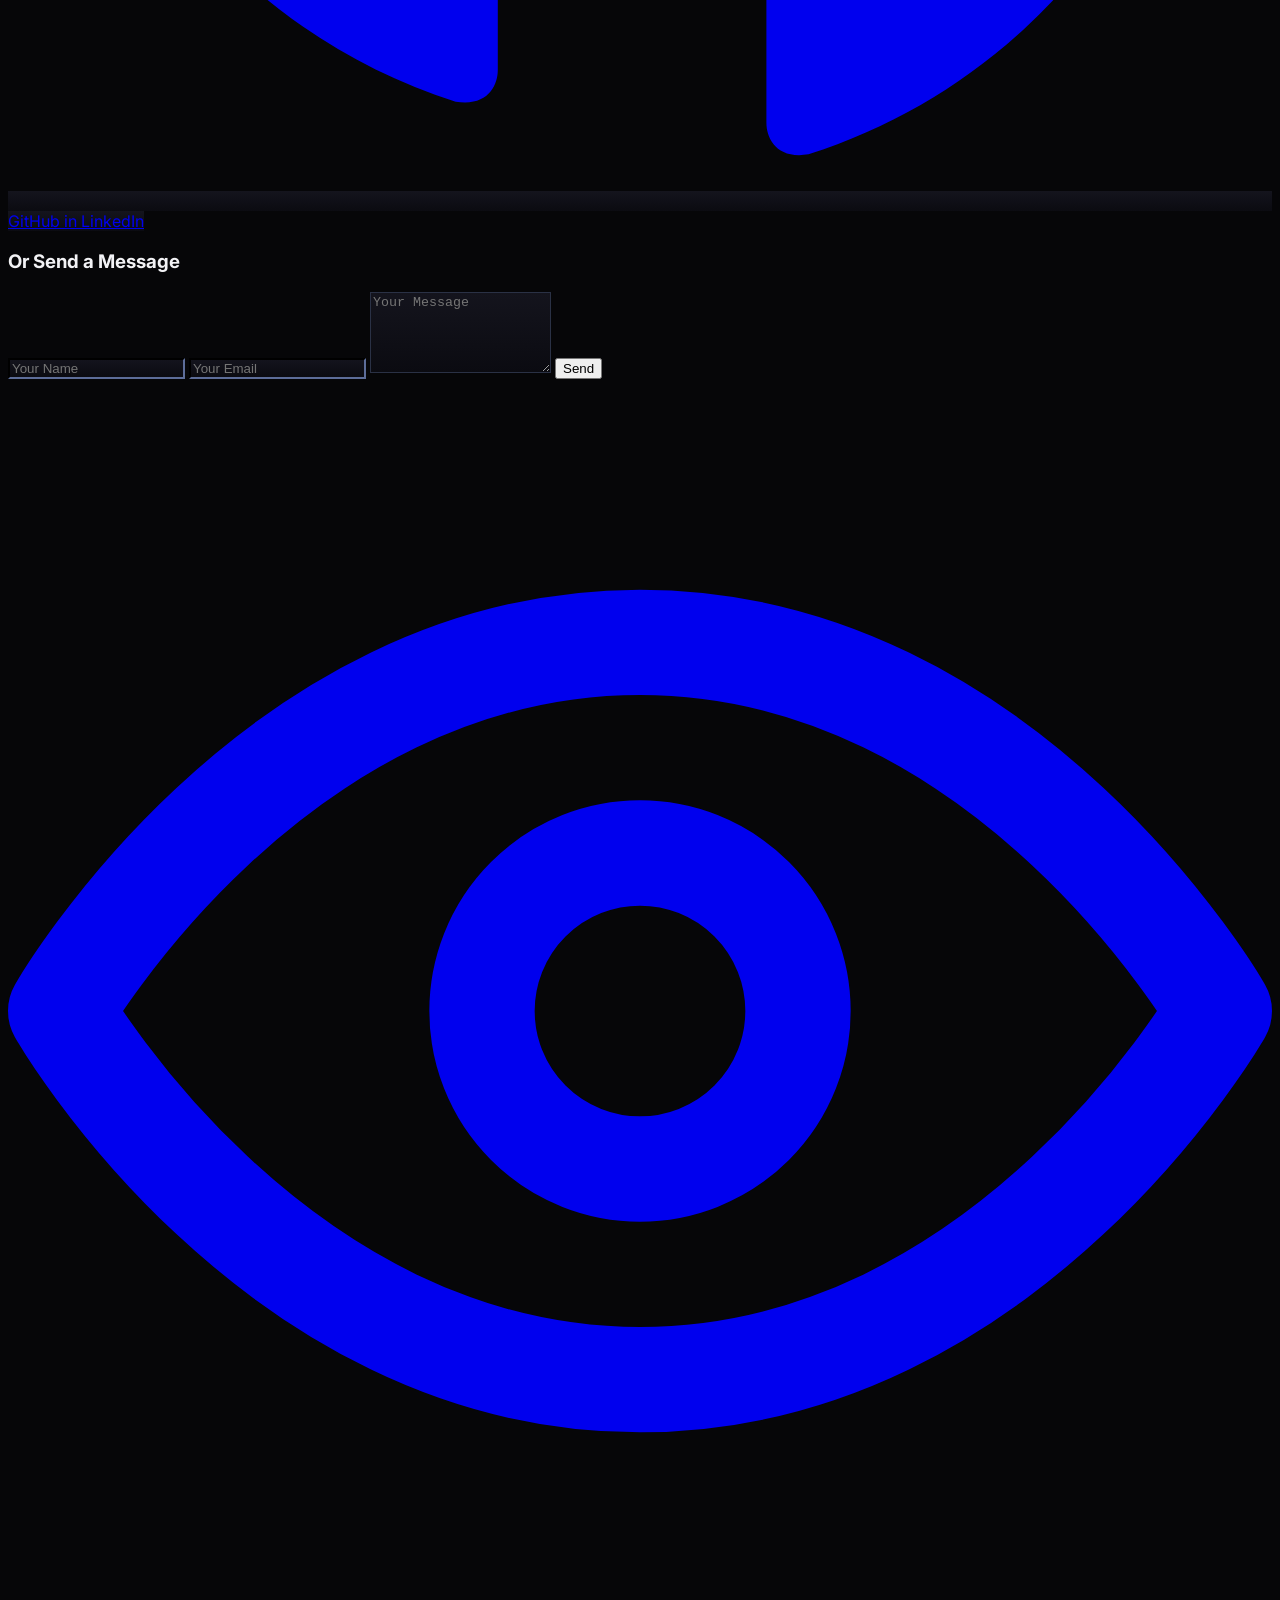
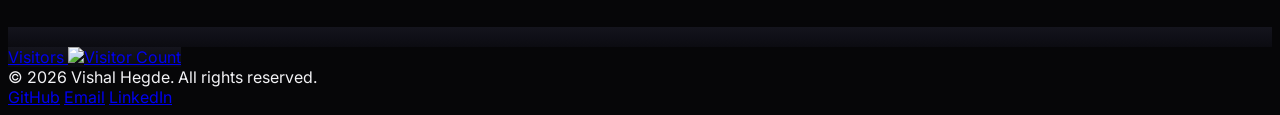
==== commit ebd96b1b: "Remove deployment section from index.html Removed deployment section and related links from index.ht" ====
--- a/index.html
+++ b/index.html
@@ -186,12 +186,7 @@
          <a class="text-teal-300 underline hover:text-white transition" href="https://ieeexplore.ieee.org/document/11280292">Workforce Efficiency in Factories: Computer Vision Approach</a>
          <a class="text-teal-300 underline hover:text-white transition" href="https://ieeexplore.ieee.org/document/11481888">AI-Driven Workforce Monitoring and Safety Compliance in Factories Using Computer Vision and the Django Framework</a>
         </div>
-        <h3 class="mb-2 text-xs font-semibold tracking-wide text-neutral-400">
-          DEPLOYMENT
-        </h3>
-        <div class="mb-4 flex flex-wrap gap-2 text-xs">
-         <a style="color:#1a73e8; text-decoration: underline;" href="https://online-e-commerce-application-with.onrender.com/">Online Electronics Store</a>
-        </div>
+        
       </div>
     </section>
 
